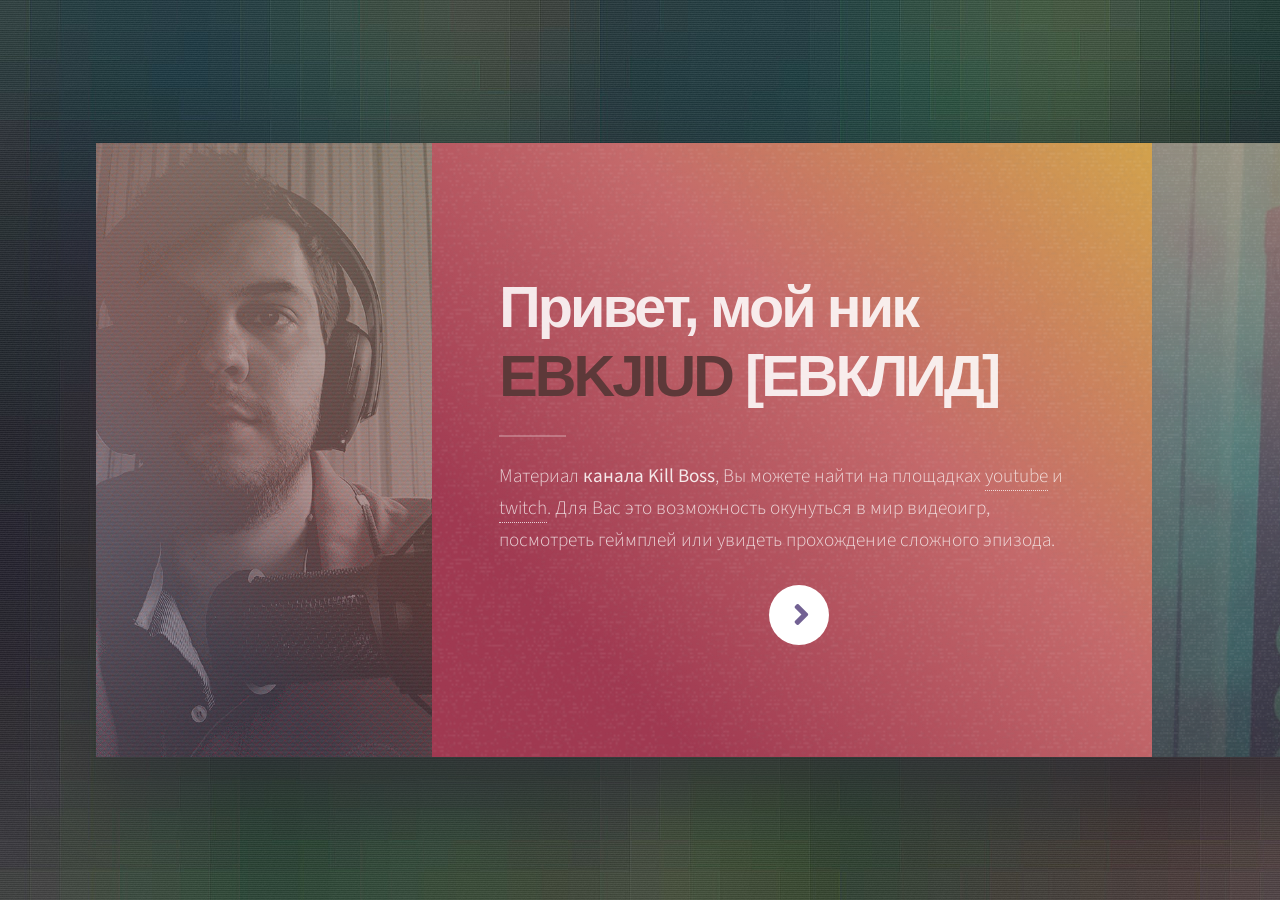
==== index.html @ 450da7e8 "Update index.html" ====
<!DOCTYPE HTML>
<html>
	<head>
		<title>Игровой канал Kill Boss</title>
		<meta charset="utf-8" />
		<meta name="viewport" content="width=device-width, initial-scale=1, user-scalable=no" />
		<link rel="stylesheet" href="assets/css/main.css" />
		<noscript><link rel="stylesheet" href="assets/css/noscript.css" /></noscript>
	</head>
	<body class="is-preload">

		<!-- Page Wrapper -->
			<div id="page-wrapper">

				<!-- Wrapper -->
					<div id="wrapper">

						<!-- Panel (Banner) -->
							<section class="panel banner right" id="home">
								<div class="content color0 span-3-75">
									<h1 class="major">Привет, мой ник<br />
									<obbb style="color:#5d3939;">EBKJIUD</obbb> [ЕВКЛИД]</h1>
									<p>Материал <strong>канала Kill Boss</strong>, Вы можете найти на площадках <a href="https://www.youtube.com/c/KillBoss" target="_blank">youtube</a> и <a href="https://www.twitch.tv/mrebkjiud" target="_blank">twitch</a>. Для Вас это возможность окунуться в мир видеоигр, посмотреть геймплей или увидеть прохождение сложного эпизода.</p>
									<ul class="actions">
										<li><a href="#first" class="button primary color1 circle icon solid fa-angle-right">Мои железки</a></li>
									</ul>
								</div>
								<div class="image filtered span-1-75" data-position="25% 25%">
									<img src="images/pic01.jpg" alt="" />
								</div>
							</section>

						<!-- Panel (Spotlight) -->
							<section class="panel spotlight medium right" id="first">
								<div class="gallery group content span-7">
									<h2 class="major">Мои железки:</h2>
										<ul>
											<li><a href="images/gallery/fulls/videocard.jpg">Видеокарта GIGABYTE GeForce GTX 1080 Ti Gaming OC 11G</a></li>
											<li><a href="images/gallery/fulls/b-die.jpg">Оперативная память Samsung b-die ddr4 32gb</a></li>
											<li><a href="images/gallery/fulls/m2.jpg">Твердотельный накопитель m2 x3 500gb</a></li>
											<li><a href="images/gallery/fulls/sata.jpg">Твердотельный накопитель SATA x2 1tb</a></li>
											<li><a href="images/gallery/fulls/asrock.jpg">Материнская плата ASRock Z390 Taichi</a><</li>
											<li><a href="images/gallery/fulls/intel.jpg">Процессор Intel® Core™ i7-9700K</a></li>
											<li><a href="images/gallery/fulls/400r.jpg">Корпус Corsair Carbide 400R</a></li>
										</ul>
									<ul class="actions">
									    <li><a href="#home" class="button primary color1 circle icon solid fa-angle-left">Начало</a></li>
										<li><a href="#second" class="button primary color1 circle icon solid fa-angle-right">Периферия</a></li>
									</ul>
								</div>
								<div class="image filtered tinted" data-position="top left">
									<img src="images/pic02.jpg" alt="" />
								</div>
							</section>

						<!-- Panel -->
							<section class="gallery group panel color1" id="second">
								<div class="intro joined">
									<h2 class="major">Периферия</h2>
										<ul>
											<li><a href="images/gallery/fulls/gc551.jpg">GC551 Live Gamer EXTREME 2</a></li>
											<li><a href="images/gallery/fulls/AT2020.jpg">Audio-Technica AT2020usb</a></li>
											<li><a href="images/gallery/fulls/ds.jpg">Dualshock 4 x4</a></li>
											<li><a href="images/gallery/fulls/razer.jpg">RAZER KIYO</a></li>
											<li><a href="images/gallery/fulls/ps4.jpg">PS4 PRO</a></li>
											<li>и др.</li>
										</ul>
										<ul class="actions">
											<li><a href="#first" class="button primary color1 circle icon solid fa-angle-left">Мои железки</a></li>
											<li><a href="#third" class="button primary color1 circle icon solid fa-angle-right">Обо мне</a></li>
										</ul>
								</div>
								<div class="inner">
									<ul class="grid-icons two connected">
										<li><span class="fab icon solid fa-playstation"><span class="label">PS4 PRO</span></span></li>
										<li><span class="fas icon solid fa-gamepad"><span class="label">Dualshock 4</span></span></li>
										<li><span class="icon solid fad fa-camera-retro"><span class="label">RAZER KIYO</span></span></li>
										<li><span class="icon solid fad fa-microphone-alt"><span class="label">Audio-Technica AT2020usb</span></span></li>
										<li><span class="icon solid fas fa-photo-video"><span class="label">GC551 Live Gamer EXTREME 2</span></span></li>
										<li><span class="icon solid fas fa-cogs"><span class="label">и др.</span></span></li>
									</ul>
								</div>
							</section>

						<!-- Panel (Spotlight) -->
							<section class="panel spotlight large left" id="third">
								<div class="content span-5">
									<h2 class="major">Стример или блогер?</h2>
									<p style="text-shadow: #675860 2px 1px 2px; color: #faf3ff;">Не тот и не другой. Отношу себя к игроманам – аналогия видеоманы и меломаны. И да - люблю кино и музыку разного сорта и эпох. Перестал позиционировать себя в определенных течениях музыки и групповых культурах. С возрастом - осознал, что могу получить удовольствие от многого, не ограничивая себя рамками (исключительно мой подход, никому не навязываю). Игры для меня развлечение, находящееся на первом месте. Играл, играю и буду играть, как завещал какой-то дедушка…</p>
									<ul class="actions">
											<li><a href="#second" class="button primary color1 circle icon solid fa-angle-left">Периферия</a></li>
											<li><a href="#seventh" class="button primary color1 circle icon solid fa-angle-right">Лучшие арты 1</a></li>
									</ul>
								</div>
								<div class="image filtered tinted" data-position="top right">
									<img src="images/pic03.jpg" alt="" />
								</div>
							</section>



						<!-- Panel -->
							<section class="panel color4-alt" id="seventh">
								<div class="intro color4">
									<h2 class="major">Мы в соц. сетях</h2>
									<p>Для связи со мной используйте социальные сети. Предпочтительнее телеграм.</p>
										<ul class="actions">
											<li><a href="#third" class="button primary color1 circle icon solid fa-angle-left">Периферия</a></li>
											<li><a href="#eighth" class="button primary color1 circle icon solid fa-angle-right">Лучшие арты 2</a></li>
										</ul>
								</div>
								<div class="inner columns divided">

									<div class="span-1-5">
										<ul class="contact-icons color1">
											<li class="icon brands fa-telegram-plane"><a href="https://t.me/joinchat/NhSWmlEXo6WBdwSXC_cORw" target="_blank">Telegram обсуждение</a></li>
											<!--<li class="icon brands fa-telegram"><a href="https://t.me/MrEBKJIUD" target="_blank">Telegram расписание</a></li>-->
											<li class="icon brands fa-youtube"><a href="https://www.youtube.com/c/KillBoss">Youtube Kill Boss</a></li>
											<li class="icon brands fa-twitch"><a href="https://www.twitch.tv/mrebkjiud">Twitch MrEBKJIUD</a></li>
											<!--<li class="icon brands fa-vk"><a href="https://vk.com/mrebkjiud">В Контакте</a></li>-->
											<li class="icon solid fa-heart"><a href="https://www.donationalerts.com/c/ebkjiud">DA донат</a></li>
											<li class="icon solid fa-donate"><a href="https://qiwi.com/n/EBKJIUD">QIWI донат</a></li>
										</ul>
									</div>
								</div>
							</section>

						<!-- Panel -->
							<section class="panel color2-alt" id="eighth">
								<div class="intro color2">
									<h2 class="major">Поделиться</h2>
									<p>Буду очень признателен, если Вы поделитесь этим сайтом со своими знакомыми в своих социальных сетях. Это поможет нашему игровому сообществу стать больше. Присоединяйтесь.</p>
										<ul class="actions deletethis">
											<li><a href="#seventh" class="button primary color1 circle icon solid fa-angle-left">Периферия</a></li>
										</ul>
								</div>
								<div class="inner columns aligned">

									<div class="span-1-25">

										<h4>Icons</h4>
										<ul class="icons">
											<li><a href="https://twitter.com/home?status=https://www.youtube.com/Killboss Игровой канал Kill Boss (от ЕВКЛИДА)" class="icon brands fa-twitter"><span class="label">Twitter</span></a></li>
											<li><a href="https://www.facebook.com/sharer/sharer.php?u=https://www.youtube.com/Killboss" class="icon brands fa-facebook-f"><span class="label">Facebook</span></a></li>
											<li><a href="#" class="icon brands fa-instagram"><span class="label">Instagram</span></a></li>
											<li><a href="#" class="icon brands fa-vk"><span class="label">Вконтакте</span></a></li>
										</ul>

										<h4>Contact Icons</h4>
										<ul class="contact-icons color2">
											<li class="icon brands fa-twitter"><a href="https://twitter.com/home?status=https://www.youtube.com/Killboss Игровой канал Kill Boss (от ЕВКЛИДА)">Twitter</a></li>
											<li class="icon brands fa-facebook-f"><a href="https://www.facebook.com/sharer/sharer.php?u=https://www.youtube.com/Killboss">Facebook</a></li>
											<li class="icon brands fa-instagram"><a href="#">Instagram</a></li>
											<li class="icon brands fa-vk"><a href="#">Вконтакте</a></li>
										</ul>

									</div>
								</div>
							</section>

					</div>

			</div>

		<!-- Scripts -->
			<script src="assets/js/jquery.min.js"></script>
			<script src="assets/js/browser.min.js"></script>
			<script src="assets/js/breakpoints.min.js"></script>
			<script src="assets/js/main.js"></script>

	</body>
</html>
---- assets/css/main.css ----
@import url(fontawesome-all.min.css);
@import url("https://fonts.googleapis.com/css?family=Source+Sans+Pro:300,400,300i,400i");

/*
	Ethereal by HTML5 UP
	html5up.net | @ajlkn
	Free for personal and commercial use under the CCA 3.0 license (html5up.net/license)
*/

html, body, div, span, applet, object,
iframe, h1, h2, h3, h4, h5, h6, p, blockquote,
pre, a, abbr, acronym, address, big, cite,
code, del, dfn, em, img, ins, kbd, q, s, samp,
small, strike, strong, sub, sup, tt, var, b,
u, i, center, dl, dt, dd, ol, ul, li, fieldset,
form, label, legend, table, caption, tbody,
tfoot, thead, tr, th, td, article, aside,
canvas, details, embed, figure, figcaption,
footer, header, hgroup, menu, nav, output, ruby,
section, summary, time, mark, audio, video {
	margin: 0;
	padding: 0;
	border: 0;
	font-size: 100%;
	font: inherit;
	vertical-align: baseline;}

article, aside, details, figcaption, figure,
footer, header, hgroup, menu, nav, section {
	display: block;}
	
	@media screen and (max-width: 736px) {
		ul.deletethis {
			/*display:none !important;*/
		}
			}

body {
	line-height: 1;
}

ol, ul {
	list-style: none;
}

blockquote, q {
	quotes: none;
}

	blockquote:before, blockquote:after, q:before, q:after {
		content: '';
		content: none;
	}

table {
	border-collapse: collapse;
	border-spacing: 0;
}

body {
	-webkit-text-size-adjust: none;
}

mark {
	background-color: transparent;
	color: inherit;
}

input::-moz-focus-inner {
	border: 0;
	padding: 0;
}

input, select, textarea {
	-moz-appearance: none;
	-webkit-appearance: none;
	-ms-appearance: none;
	appearance: none;
}

/* Page */

	@-moz-keyframes load-spinner {
		0% {
			-moz-transform: rotate(0deg);
			-webkit-transform: rotate(0deg);
			-ms-transform: rotate(0deg);
			transform: rotate(0deg);
		}

		100% {
			-moz-transform: rotate(360deg);
			-webkit-transform: rotate(360deg);
			-ms-transform: rotate(360deg);
			transform: rotate(360deg);
		}
	}

	@-webkit-keyframes load-spinner {
		0% {
			-moz-transform: rotate(0deg);
			-webkit-transform: rotate(0deg);
			-ms-transform: rotate(0deg);
			transform: rotate(0deg);
		}

		100% {
			-moz-transform: rotate(360deg);
			-webkit-transform: rotate(360deg);
			-ms-transform: rotate(360deg);
			transform: rotate(360deg);
		}
	}

	@-ms-keyframes load-spinner {
		0% {
			-moz-transform: rotate(0deg);
			-webkit-transform: rotate(0deg);
			-ms-transform: rotate(0deg);
			transform: rotate(0deg);
		}

		100% {
			-moz-transform: rotate(360deg);
			-webkit-transform: rotate(360deg);
			-ms-transform: rotate(360deg);
			transform: rotate(360deg);
		}
	}

	@keyframes load-spinner {
		0% {
			-moz-transform: rotate(0deg);
			-webkit-transform: rotate(0deg);
			-ms-transform: rotate(0deg);
			transform: rotate(0deg);
		}

		100% {
			-moz-transform: rotate(360deg);
			-webkit-transform: rotate(360deg);
			-ms-transform: rotate(360deg);
			transform: rotate(360deg);
		}
	}

	@-ms-viewport {
		width: device-width;
	}

	html {
		width: 100%;
		height: 100%;
	}

	html {
		box-sizing: border-box;
	}

	*, *:before, *:after {
		box-sizing: inherit;
	}

	body {
		display: -moz-flex;
		display: -webkit-flex;
		display: -ms-flex;
		display: flex;
		-moz-align-items: center;
		-webkit-align-items: center;
		-ms-align-items: center;
		align-items: center;
		-moz-justify-content: -moz-flex-start;
		-webkit-justify-content: -webkit-flex-start;
		-ms-justify-content: -ms-flex-start;
		justify-content: flex-start;
		-ms-overflow-style: scrollbar;
		width: 100%;
		height: 100%;
		min-height: 30rem;
		overflow: hidden;
	}

		body:before {
			-moz-animation: load-spinner 1s infinite linear;
			-webkit-animation: load-spinner 1s infinite linear;
			-ms-animation: load-spinner 1s infinite linear;
			animation: load-spinner 1s infinite linear;
			-moz-transition: opacity 0.25s ease;
			-webkit-transition: opacity 0.25s ease;
			-ms-transition: opacity 0.25s ease;
			transition: opacity 0.25s ease;
			-moz-transition-delay: 0s;
			-webkit-transition-delay: 0s;
			-ms-transition-delay: 0s;
			transition-delay: 0s;
			pointer-events: none;
			content: '';
			display: block;
			position: absolute;
			top: 50%;
			left: 50%;
			width: 4rem;
			height: 4rem;
			margin: -2rem 0 0 -2rem;
			background-image: url("data:image/svg+xml;charset=utf8,%3Csvg xmlns='http://www.w3.org/2000/svg' xmlns:xlink='http://www.w3.org/1999/xlink' width='96px' height='96px' viewBox='0 0 96 96' zoomAndPan='disable'%3E%3Cstyle%3Ecircle %7Bfill: transparent%3B stroke: %232e2b37%3B stroke-width: 1.5px%3B %7D%3C/style%3E%3Cdefs%3E%3CclipPath id='corner'%3E%3Cpolygon points='0,0 48,0 48,48 96,48 96,96 0,96' /%3E%3C/clipPath%3E%3C/defs%3E%3Cg clip-path='url(%23corner)'%3E%3Ccircle cx='48' cy='48' r='32'/%3E%3C/g%3E%3C/svg%3E");
			background-position: center;
			background-repeat: no-repeat;
			background-size: 4rem;
			opacity: 0;
		}

		body:after {
			pointer-events: none;
			content: '';
			display: block;
			position: fixed;
			top: 0;
			left: 0;
			width: 100%;
			height: 100%;
			z-index: -1;
			background-attachment: fixed;
			background-color: #e1e6e1;
			background-image: url("../../images/overlay.png"), url("../../images/bg.jpg");
			background-repeat: repeat, repeat-x;
			background-size: 128px 128px, cover;
		}

		body.is-preload *, body.is-preload *:before, body.is-preload *:after {
			-moz-animation: none !important;
			-webkit-animation: none !important;
			-ms-animation: none !important;
			animation: none !important;
			-moz-transition: none !important;
			-webkit-transition: none !important;
			-ms-transition: none !important;
			transition: none !important;
		}

		body.is-preload:before {
			-moz-transition: opacity 1s ease;
			-webkit-transition: opacity 1s ease;
			-ms-transition: opacity 1s ease;
			transition: opacity 1s ease;
			-moz-transition-delay: 0.75s;
			-webkit-transition-delay: 0.75s;
			-ms-transition-delay: 0.75s;
			transition-delay: 0.75s;
			opacity: 0.25;
		}

	@media screen and (max-width: 736px) {

		html {
			height: auto;
		}

		body {
			height: auto;
			overflow-x: hidden;
			overflow-y: auto;
		}

	}

	@media screen and (max-width: 480px) {

		html, body {
			min-width: 320px;
		}

	}

/* Typography */

	html {
		font-size: 18pt;
		font-size: 1vmax;
	}

		@media screen and (max-width: 1680px) {

			html {
				font-size: 12pt;
				font-size: 1.1vmax;
			}

		}

		@media screen and (max-width: 1280px) {

			html {
				font-size: 11pt;
				font-size: 1.5vmax;
			}

		}

	body, input, select, textarea {
		color: rgba(255, 255, 255, 0.75);
		font-family: "Source Sans Pro", Helvetica, sans-serif;
		font-size: 1rem;
		font-weight: 300;
		line-height: 1.65;
	}

	a {
		-moz-transition: color 0.2s ease-in-out, border-bottom-color 0.2s ease-in-out;
		-webkit-transition: color 0.2s ease-in-out, border-bottom-color 0.2s ease-in-out;
		-ms-transition: color 0.2s ease-in-out, border-bottom-color 0.2s ease-in-out;
		transition: color 0.2s ease-in-out, border-bottom-color 0.2s ease-in-out;
		color: inherit;
		border-bottom: dotted 1px;
		text-decoration: none;
	}

		a:hover {
			border-bottom-color: transparent;
			color: #ffe4b4;
		}

	strong, b {
		color: rgba(255, 255, 255, 0.875);
		font-weight: 400;
	}

	em, i {
		font-style: italic;
	}

	p {
		margin: 0 0 1.5rem 0;
	}

		body.is-ie p {
			width: 100%;
		}

	h1, h2, h3, h4, h5, h6 {
		color: rgba(255, 255, 255, 0.875);
		font-family: Arial, Helvetica, sans-serif;
		font-weight: 700;
		line-height: 1.3;
		margin: 0 0 0.75rem 0;
		letter-spacing: -0.05em;
	}

		h1 a, h2 a, h3 a, h4 a, h5 a, h6 a {
			color: inherit;
			text-decoration: none;
		}

	h1.major, h2.major, h3.major {
		position: relative;
	}

		h1.major:after, h2.major:after, h3.major:after {
			content: '';
			position: absolute;
			left: 0;
			width: 3.5rem;
			height: 0.1rem;
			background-color: rgba(255, 255, 255, 0.25);
		}

	h1 {
		font-size: 3rem;
		line-height: 1.2;
	}

		h1.major {
			margin: 0 0 2.625rem 0;
		}

			h1.major:after {
				bottom: -1.325rem;
			}

	h2 {
		font-size: 1.75rem;
		line-height: 1.2;
	}

		h2.major {
			margin: 0 0 1.9875rem 0;
		}

			h2.major:after {
				bottom: -1.2rem;
			}

	h3 {
		font-size: 1.325rem;
	}

		h3.major {
			margin: 0 0 1.875rem 0;
		}

			h3.major:after {
				bottom: -0.75rem;
			}

	h4 {
		font-size: 1rem;
	}

	h5 {
		font-size: 0.9rem;
	}

	h6 {
		font-size: 0.7rem;
	}

	sub {
		font-size: 0.8rem;
		position: relative;
		top: 0.5rem;
	}

	sup {
		font-size: 0.8rem;
		position: relative;
		top: -0.5rem;
	}

	blockquote {
		border-left: solid 0.25rem rgba(255, 255, 255, 0.25);
		font-style: italic;
		margin: 0 0 1.5rem 0;
		padding: 0.375rem 0 0.375rem 1.5rem;
	}

	code {
		background: rgba(255, 255, 255, 0.075);
		border-radius: 0.25rem;
		font-family: "Courier New", monospace;
		font-size: 0.8rem;
		margin: 0 0.25rem;
		padding: 0.25rem 0.65rem;
	}

	pre {
		-webkit-overflow-scrolling: touch;
		font-family: "Courier New", monospace;
		font-size: 0.8rem;
		margin: 0 0 1.5rem 0;
		white-space: pre-wrap;
	}

		pre code {
			display: block;
			line-height: 1.625;
			padding: 1rem 1.5rem;
			overflow-x: auto;
			margin: 0;
		}

	hr {
		border: 0;
		border-bottom: solid 2px rgba(255, 255, 255, 0.25);
		margin: 1.875rem 0;
	}

	.align-left {
		text-align: left;
	}

	.align-center {
		text-align: center;
	}

	.align-right {
		text-align: right;
	}

	@media screen and (max-width: 736px) {

		html {
			font-size: 12pt;
		}

		h1 {
			font-size: 2.25rem;
			line-height: 1.2;
		}

			h1.major {
				margin: 0 0 2.625rem 0;
			}

				h1.major:after {
					bottom: -1.325rem;
				}

		h2 {
			font-size: 1.5rem;
			line-height: 1.2;
		}

			h2.major {
				margin: 0 0 1.9875rem 0;
			}

				h2.major:after {
					bottom: -1.2rem;
				}

		h3 {
			font-size: 1rem;
		}

			h3.major {
				margin: 0 0 1.875rem 0;
			}

				h3.major:after {
					bottom: -0.75rem;
				}

		h4 {
			font-size: 1rem;
		}

		h5 {
			font-size: 0.9rem;
		}

		h6 {
			font-size: 0.7rem;
		}

		h1 br, h2 br, h3 br, h4 br, h5 br, h6 br {
			display: none;
		}

	}

	@media screen and (max-width: 360px) {

		html {
			font-size: 11pt;
		}

	}

/* Form */

	form {
		margin: 0 0 1.5rem 0;
	}

		form > :last-child {
			margin-bottom: 0;
		}

		form > .fields {
			display: -moz-flex;
			display: -webkit-flex;
			display: -ms-flex;
			display: flex;
			-moz-flex-wrap: wrap;
			-webkit-flex-wrap: wrap;
			-ms-flex-wrap: wrap;
			flex-wrap: wrap;
			width: calc(100% + 3rem);
			margin: -1.5rem 0 1.5rem -1.5rem;
		}

			form > .fields > .field {
				-moz-flex-grow: 0;
				-webkit-flex-grow: 0;
				-ms-flex-grow: 0;
				flex-grow: 0;
				-moz-flex-shrink: 0;
				-webkit-flex-shrink: 0;
				-ms-flex-shrink: 0;
				flex-shrink: 0;
				padding: 1.5rem 0 0 1.5rem;
				width: calc(100% - 1.5rem);
			}

				form > .fields > .field.half {
					width: calc(50% - 0.75rem);
				}

				form > .fields > .field.third {
					width: calc(100%/3 - 0.5rem);
				}

				form > .fields > .field.quarter {
					width: calc(25% - 0.375rem);
				}

		@media screen and (max-width: 736px) {

			form > .fields {
				width: calc(100% + 2.25rem);
				margin: -1.125rem 0 1.5rem -1.125rem;
			}

				form > .fields > .field {
					padding: 1.125rem 0 0 1.125rem;
					width: calc(100% - 1.125rem);
				}

					form > .fields > .field.half {
						width: calc(100% - 1.125rem);
					}

					form > .fields > .field.third {
						width: calc(100% - 1.125rem);
					}

					form > .fields > .field.quarter {
						width: calc(100% - 1.125rem);
					}

		}

	label {
		color: rgba(255, 255, 255, 0.875);
		display: block;
		font-family: Arial, Helvetica, sans-serif;
		font-size: 0.8rem;
		font-weight: 700;
		margin: 0 0 0.4875rem 0;
	}

	input[type="text"],
	input[type="password"],
	input[type="email"],
	input[type="tel"],
	select,
	textarea {
		-moz-appearance: none;
		-webkit-appearance: none;
		-ms-appearance: none;
		appearance: none;
		background: transparent;
		border: solid 2px rgba(255, 255, 255, 0.25);
		border-radius: 0.25rem;
		color: inherit;
		display: block;
		outline: 0;
		padding: 0 0.75rem;
		text-decoration: none;
		width: 100%;
	}

		input[type="text"]:invalid,
		input[type="password"]:invalid,
		input[type="email"]:invalid,
		input[type="tel"]:invalid,
		select:invalid,
		textarea:invalid {
			box-shadow: none;
		}

		input[type="text"]:focus,
		input[type="password"]:focus,
		input[type="email"]:focus,
		input[type="tel"]:focus,
		select:focus,
		textarea:focus {
			border-color: #ffe4b4;
		}

	option {
		background-color: rgba(255, 255, 255, 0.875);
		color: #2e2b37;
	}

	select {
		background-image: url("data:image/svg+xml;charset=utf8,%3Csvg xmlns='http://www.w3.org/2000/svg' width='40' height='40' preserveAspectRatio='none' viewBox='0 0 40 40'%3E%3Cpath d='M9.4,12.3l10.4,10.4l10.4-10.4c0.2-0.2,0.5-0.4,0.9-0.4c0.3,0,0.6,0.1,0.9,0.4l3.3,3.3c0.2,0.2,0.4,0.5,0.4,0.9 c0,0.4-0.1,0.6-0.4,0.9L20.7,31.9c-0.2,0.2-0.5,0.4-0.9,0.4c-0.3,0-0.6-0.1-0.9-0.4L4.3,17.3c-0.2-0.2-0.4-0.5-0.4-0.9 c0-0.4,0.1-0.6,0.4-0.9l3.3-3.3c0.2-0.2,0.5-0.4,0.9-0.4S9.1,12.1,9.4,12.3z' fill='rgba(255, 255, 255, 0.25)' /%3E%3C/svg%3E");
		background-size: 1.25rem;
		background-repeat: no-repeat;
		background-position: calc(100% - 1rem) center;
		height: 2.5rem;
		padding-right: 2.5rem;
		text-overflow: ellipsis;
	}

		select option {
			color: rgba(255, 255, 255, 0.875);
			background: #2e2b37;
		}

		select:focus::-ms-value {
			background-color: transparent;
		}

		select::-ms-expand {
			display: none;
		}

	input[type="text"],
	input[type="password"],
	input[type="email"],
	select {
		height: 2.5rem;
	}

	textarea {
		padding: 0.75rem 1rem;
	}

	input[type="checkbox"],
	input[type="radio"] {
		-moz-appearance: none;
		-webkit-appearance: none;
		-ms-appearance: none;
		appearance: none;
		display: block;
		float: left;
		margin-right: -2rem;
		opacity: 0;
		width: 1rem;
		z-index: -1;
	}

		input[type="checkbox"] + label,
		input[type="radio"] + label {
			text-decoration: none;
			position: relative;
			color: rgba(255, 255, 255, 0.75);
			cursor: pointer;
			display: inline-block;
			font-size: 1rem;
			font-weight: 300;
			margin-bottom: 0;
			padding-left: 2.5rem;
			padding-right: 1rem;
		}

			input[type="checkbox"] + label:before,
			input[type="radio"] + label:before {
				-moz-osx-font-smoothing: grayscale;
				-webkit-font-smoothing: antialiased;
				display: inline-block;
				font-style: normal;
				font-variant: normal;
				text-rendering: auto;
				line-height: 1;
				text-transform: none !important;
				font-family: 'Font Awesome 5 Free';
				font-weight: 900;
			}

			input[type="checkbox"] + label:before,
			input[type="radio"] + label:before {
				content: '';
				display: inline-block;
				font-size: 0.8rem;
				position: absolute;
				top: 0;
				left: 0;
				width: 1.6875rem;
				height: 1.6875rem;
				line-height: 1.6875rem;
				background: rgba(255, 255, 255, 0.075);
				border: solid 1px rgba(255, 255, 255, 0.25);
				border-radius: 0.25rem;
				color: #2e2b37;
				text-align: center;
			}

				body.is-ie input[type="checkbox"] + label:before, body.is-ie
				input[type="radio"] + label:before {
					line-height: 1.5;
				}

		input[type="checkbox"]:checked + label:before,
		input[type="radio"]:checked + label:before {
			content: '\f00c';
			background: rgba(255, 255, 255, 0.875);
			border-color: rgba(255, 255, 255, 0.875);
		}

		input[type="checkbox"]:focus + label:before,
		input[type="radio"]:focus + label:before {
			border-color: #ffe4b4;
			box-shadow: 0 0 0 1px #ffe4b4;
		}

		input[type="checkbox"]:focus:checked + label:before,
		input[type="radio"]:focus:checked + label:before {
			background: #ffe4b4;
		}

		input[type="checkbox"].color1 + label:before,
		input[type="radio"].color1 + label:before {
			color: #726193;
		}

		input[type="checkbox"].color2 + label:before,
		input[type="radio"].color2 + label:before {
			color: #e37b7c;
		}

		input[type="checkbox"].color3 + label:before,
		input[type="radio"].color3 + label:before {
			color: #ffe4b4;
		}

		input[type="checkbox"].color4 + label:before,
		input[type="radio"].color4 + label:before {
			color: #353865;
		}

	input[type="checkbox"] + label:before {
		border-radius: 0.25rem;
	}

	input[type="radio"] + label:before {
		border-radius: 100%;
	}

	::-webkit-input-placeholder {
		color: rgba(255, 255, 255, 0.5) !important;
		opacity: 1.0;
	}

	:-moz-placeholder {
		color: rgba(255, 255, 255, 0.5) !important;
		opacity: 1.0;
	}

	::-moz-placeholder {
		color: rgba(255, 255, 255, 0.5) !important;
		opacity: 1.0;
	}

	:-ms-input-placeholder {
		color: rgba(255, 255, 255, 0.5) !important;
		opacity: 1.0;
	}

/* Icon */

	.icon {
		text-decoration: none;
		position: relative;
		border-bottom: none;
	}

		.icon:before {
			-moz-osx-font-smoothing: grayscale;
			-webkit-font-smoothing: antialiased;
			display: inline-block;
			font-style: normal;
			font-variant: normal;
			text-rendering: auto;
			line-height: 1;
			text-transform: none !important;
			font-family: 'Font Awesome 5 Free';
			font-weight: 400;
		}

		.icon > .label {
			display: none;
		}

		.icon:before {
			line-height: inherit;
		}

		.icon.solid:before {
			font-weight: 900;
		}

		.icon.brands:before {
			font-family: 'Font Awesome 5 Brands';
		}

/* Image */

	.image {
		display: inline-block;
		position: relative;
		border: 0;
	}

		.image.filtered:after {
			background-image: url("../../images/overlay.png"), linear-gradient(45deg, rgba(114, 97, 147, 0.25) 25%, rgba(227, 123, 124, 0.25) 50%, rgba(255, 228, 180, 0.25));
			background-size: 128px 128px, auto;
			pointer-events: none;
			content: '';
			position: absolute;
			top: 0;
			left: 0;
			width: 100%;
			height: 100%;
			opacity: 1;
			z-index: 1;
		}

		.image.filtered.tinted:after {
			background-image: url("../../images/overlay.png"), linear-gradient(45deg, rgba(114, 97, 147, 0.25) 25%, rgba(227, 123, 124, 0.25) 50%, rgba(255, 228, 180, 0.25)), linear-gradient(0deg, rgba(0, 0, 0, 0.125), rgba(0, 0, 0, 0.125));
			background-size: 700px 700px, auto, auto;
		}

		.image[data-position] img {
			-moz-object-fit: cover;
			-webkit-object-fit: cover;
			-ms-object-fit: cover;
			object-fit: cover;
			display: block;
			position: absolute;
			top: 0;
			left: 0;
			width: 100%;
			height: 100%;
		}

		.image[data-position="top left"] img {
			-moz-object-position: top left;
			-webkit-object-position: top left;
			-ms-object-position: top left;
			object-position: top left;
		}

		.image[data-position="top"] img {
			-moz-object-position: top;
			-webkit-object-position: top;
			-ms-object-position: top;
			object-position: top;
		}

		.image[data-position="top right"] img {
			-moz-object-position: top right;
			-webkit-object-position: top right;
			-ms-object-position: top right;
			object-position: top right;
		}

		.image[data-position="right"] img {
			-moz-object-position: right;
			-webkit-object-position: right;
			-ms-object-position: right;
			object-position: right;
		}

		.image[data-position="bottom right"] img {
			-moz-object-position: bottom right;
			-webkit-object-position: bottom right;
			-ms-object-position: bottom right;
			object-position: bottom right;
		}

		.image[data-position="bottom"] img {
			-moz-object-position: bottom;
			-webkit-object-position: bottom;
			-ms-object-position: bottom;
			object-position: bottom;
		}

		.image[data-position="bottom left"] img {
			-moz-object-position: bottom left;
			-webkit-object-position: bottom left;
			-ms-object-position: bottom left;
			object-position: bottom left;
		}

		.image[data-position="left"] img {
			-moz-object-position: left;
			-webkit-object-position: left;
			-ms-object-position: left;
			object-position: left;
		}

		.image[data-position="center"] img {
			-moz-object-position: center;
			-webkit-object-position: center;
			-ms-object-position: center;
			object-position: center;
		}

		.image[data-position="25% 25%"] img {
			-moz-object-position: 25% 25%;
			-webkit-object-position: 25% 25%;
			-ms-object-position: 25% 25%;
			object-position: 25% 25%;
		}

		.image[data-position="75% 25%"] img {
			-moz-object-position: 75% 25%;
			-webkit-object-position: 75% 25%;
			-ms-object-position: 75% 25%;
			object-position: 75% 25%;
		}

		.image[data-position="75% 75%"] img {
			-moz-object-position: 75% 75%;
			-webkit-object-position: 75% 75%;
			-ms-object-position: 75% 75%;
			object-position: 75% 75%;
		}

		.image[data-position="25% 75%"] img {
			-moz-object-position: 25% 75%;
			-webkit-object-position: 25% 75%;
			-ms-object-position: 25% 75%;
			object-position: 25% 75%;
		}

		.image img {
			display: block;
		}

		.image.left, .image.right {
			max-width: 40%;
		}

			.image.left img, .image.right img {
				width: 100%;
			}

		.image.left {
			float: left;
			padding: 0 1.5rem 1rem 0;
			top: 0.25rem;
		}

		.image.right {
			float: right;
			padding: 0 0 1rem 1.5rem;
			top: 0.25rem;
		}

		.image.fit {
			display: block;
			margin: 0 0 1.5rem 0;
			width: 100%;
		}

			.image.fit img {
				width: 100%;
			}

		.image.main {
			display: block;
			margin: 0 0 2.25rem 0;
			width: 100%;
		}

			.image.main img {
				width: 100%;
			}

/* List */

	ol {
		list-style: decimal;
		margin: 0 0 1.5rem 0;
		padding-left: 1.25rem;
	}

		ol li {
			padding-left: 0.25rem;
		}

	ul {
		list-style: disc;
		margin: 0 0 1.5rem 0;
		padding-left: 1rem;
	}

		ul li {
			padding-left: 0.5rem;
		}

		ul.alt {
			list-style: none;
			padding-left: 0;
		}

			ul.alt li {
				border-top: solid 1px rgba(255, 255, 255, 0.25);
				padding: 0.5rem 0;
			}

				ul.alt li:first-child {
					border-top: 0;
					padding-top: 0;
				}

	dl {
		margin: 0 0 1.5rem 0;
	}

		dl dt {
			display: block;
			font-weight: 400;
			margin: 0 0 0.75rem 0;
		}

		dl dd {
			margin-left: 1.5rem;
		}

/* Actions */

	ul.actions {
		display: -moz-flex;
		display: -webkit-flex;
		display: -ms-flex;
		display: flex;
		cursor: default;
		list-style: none;
		/* margin-left: -0.75rem; */
		padding-left: 0;
		margin: 0 auto;
	}

		ul.actions li {
			padding: 0 0 0 0.75rem;
			vertical-align: middle;
		}

		ul.actions.special {
			-moz-justify-content: center;
			-webkit-justify-content: center;
			-ms-justify-content: center;
			justify-content: center;
			width: 100%;
			margin-left: 0;
		}

			ul.actions.special li:first-child {
				padding-left: 0;
			}

		ul.actions.stacked {
			-moz-flex-direction: column;
			-webkit-flex-direction: column;
			-ms-flex-direction: column;
			flex-direction: column;
			margin-left: 0;
		}

			ul.actions.stacked li {
				padding: 0.975rem 0 0 0;
			}

				ul.actions.stacked li:first-child {
					padding-top: 0;
				}

		ul.actions.fit {
			width: calc(100% + 0.75rem);
		}

			ul.actions.fit li {
				-moz-flex-grow: 1;
				-webkit-flex-grow: 1;
				-ms-flex-grow: 1;
				flex-grow: 1;
				-moz-flex-shrink: 1;
				-webkit-flex-shrink: 1;
				-ms-flex-shrink: 1;
				flex-shrink: 1;
				width: 100%;
			}

				ul.actions.fit li > * {
					width: 100%;
				}

			ul.actions.fit.stacked {
				width: 100%;
			}

/* Icons */

	ul.icons {
		cursor: default;
		list-style: none;
		padding-left: 0;
	}

		ul.icons li {
			display: inline-block;
			padding: 0 1rem 0 0;
		}

			ul.icons li:last-child {
				padding-right: 0;
			}

			ul.icons li .icon:before {
				font-size: 1.25em;
			}

/* Grid Icons */

	ul.grid-icons {
		display: -moz-flex;
		display: -webkit-flex;
		display: -ms-flex;
		display: flex;
		-moz-flex-wrap: wrap;
		-webkit-flex-wrap: wrap;
		-ms-flex-wrap: wrap;
		flex-wrap: wrap;
		-moz-justify-content: center;
		-webkit-justify-content: center;
		-ms-justify-content: center;
		justify-content: center;
		list-style: none;
		margin: 0 0 1.5rem 0;
		padding-left: 0;
	}

		ul.grid-icons .icon {
			display: block;
			position: relative;
			width: 100%;
			text-align: center;
		}

			ul.grid-icons .icon:before {
				display: block;
				width: 6rem;
				height: 6rem;
				line-height: 6rem;
				border-radius: 6rem;
				box-shadow: inset 0 0 0 2px rgba(255, 255, 255, 0.25);
				font-size: 2.5rem;
				margin: 0 auto;
				text-align: center;
			}

				body.is-ie ul.grid-icons .icon:before {
					line-height: 2.375;
				}

		ul.grid-icons > li {
			-moz-flex-grow: 0;
			-webkit-flex-grow: 0;
			-ms-flex-grow: 0;
			flex-grow: 0;
			-moz-flex-shrink: 0;
			-webkit-flex-shrink: 0;
			-ms-flex-shrink: 0;
			flex-shrink: 0;
			position: relative;
			margin: 1.5rem 0 0 1.5rem;
			padding-left: 0;
		}

		ul.grid-icons.connected > li:before {
			content: '';
			display: block;
			position: absolute;
			width: 1.5rem;
			height: 2px;
			top: 50%;
			left: -1.5rem;
			background-color: rgba(255, 255, 255, 0.25);
		}

		ul.grid-icons.connected > li:after {
			content: '';
			display: block;
			position: absolute;
			width: 2px;
			height: 1.5rem;
			top: -1.5rem;
			left: 50%;
			background-color: rgba(255, 255, 255, 0.25);
		}

		ul.grid-icons.two {
			width: 14rem;
			padding-top: 40px;
		}

			ul.grid-icons.two > li:nth-child(-n + 2) {
				margin-top: 0;
			}

				ul.grid-icons.two > li:nth-child(-n + 2):after {
					display: none;
				}

			ul.grid-icons.two > li:nth-child(2n - 1) {
				margin-left: 0;
			}

				ul.grid-icons.two > li:nth-child(2n - 1):before {
					display: none;
				}

		ul.grid-icons.three {
			width: 21.5rem;
		}

			ul.grid-icons.three > li:nth-child(-n + 3) {
				margin-top: 0;
			}

				ul.grid-icons.three > li:nth-child(-n + 3):after {
					display: none;
				}

			ul.grid-icons.three > li:nth-child(3n - 2) {
				margin-left: 0;
			}

				ul.grid-icons.three > li:nth-child(3n - 2):before {
					display: none;
				}

		ul.grid-icons.four {
			width: 29rem;
		}

			ul.grid-icons.four > li:nth-child(-n + 4) {
				margin-top: 0;
			}

				ul.grid-icons.four > li:nth-child(-n + 4):after {
					display: none;
				}

			ul.grid-icons.four > li:nth-child(4n - 3) {
				margin-left: 0;
			}

				ul.grid-icons.four > li:nth-child(4n - 3):before {
					display: none;
				}

		@media screen and (max-width: 736px) {

			ul.grid-icons {
				-moz-justify-content: -moz-flex-start;
				-webkit-justify-content: -webkit-flex-start;
				-ms-justify-content: -ms-flex-start;
				justify-content: flex-start;
				width: 100% !important;
				margin: -1rem 0 1.5rem -1rem;
			}

				ul.grid-icons .icon:before {
					width: 4.5rem;
					height: 4.5rem;
					line-height: 4.5rem;
					font-size: 1.75rem;
				}

				ul.grid-icons > li {
					margin: 1rem 0 0 1rem !important;
				}

					ul.grid-icons > li:before {
						display: none !important;
					}

					ul.grid-icons > li:after {
						display: none !important;
					}

		}

/* Contact Icons */

	ul.contact-icons {
		list-style: none;
		padding-left: 0;
	}

		ul.contact-icons > li {
			margin: 1.25rem 0 0 0;
			padding-left: 0;
		}

			ul.contact-icons > li:before {
				display: inline-block;
				width: 2.25rem;
				height: 2.25rem;
				line-height: 2.25rem;
				border-radius: 2.25rem;
				background-color: white;
				color: #2e2b37;
				cursor: default;
				font-size: 1.125rem;
				margin-right: 1rem;
				text-align: center;
				vertical-align: middle;
			}

				body.is-ie ul.contact-icons > li:before {
					line-height: 2.125;
				}

			ul.contact-icons > li a {
				border-bottom: 0;
			}

		ul.contact-icons.color1 > li:before {
			color: #726193;
		}

		ul.contact-icons.color2 > li:before {
			color: #e37b7c;
		}

		ul.contact-icons.color3 > li:before {
			color: #ffe4b4;
		}

		ul.contact-icons.color4 > li:before {
			color: #353865;
		}

/* Table */

	.table-wrapper {
		-webkit-overflow-scrolling: touch;
		overflow-x: auto;
	}

	table {
		margin: 0 0 1.5rem 0;
		width: 100%;
	}

		table tbody tr {
			border: solid 1px rgba(255, 255, 255, 0.25);
			border-left: 0;
			border-right: 0;
		}

			table tbody tr:nth-child(2n + 1) {
				background-color: rgba(255, 255, 255, 0.075);
			}

		table td {
			padding: 0.75rem 0.75rem;
		}

		table th {
			color: rgba(255, 255, 255, 0.875);
			font-size: 0.9rem;
			font-weight: 400;
			padding: 0 0.75rem 0.75rem 0.75rem;
			text-align: left;
		}

		table thead {
			border-bottom: solid 2px rgba(255, 255, 255, 0.25);
		}

		table tfoot {
			border-top: solid 2px rgba(255, 255, 255, 0.25);
		}

		table.alt {
			border-collapse: separate;
		}

			table.alt tbody tr td {
				border: solid 1px rgba(255, 255, 255, 0.25);
				border-left-width: 0;
				border-top-width: 0;
			}

				table.alt tbody tr td:first-child {
					border-left-width: 1px;
				}

			table.alt tbody tr:first-child td {
				border-top-width: 1px;
			}

			table.alt thead {
				border-bottom: 0;
			}

			table.alt tfoot {
				border-top: 0;
			}

/* Button */

	input[type="submit"],
	input[type="reset"],
	input[type="button"],
	button,
	.button {
		-moz-appearance: none;
		-webkit-appearance: none;
		-ms-appearance: none;
		appearance: none;
		-moz-transition: background-color 0.2s ease-in-out, box-shadow 0.2s ease-in-out, color 0.2s ease-in-out;
		-webkit-transition: background-color 0.2s ease-in-out, box-shadow 0.2s ease-in-out, color 0.2s ease-in-out;
		-ms-transition: background-color 0.2s ease-in-out, box-shadow 0.2s ease-in-out, color 0.2s ease-in-out;
		transition: background-color 0.2s ease-in-out, box-shadow 0.2s ease-in-out, color 0.2s ease-in-out;
		background-color: transparent;
		border: 0;
		border-radius: 0.25rem;
		box-shadow: inset 0 0 0 2px rgba(255, 255, 255, 0.25);
		color: rgba(255, 255, 255, 0.875) !important;
		cursor: pointer;
		display: inline-block;
		font-family: Arial, Helvetica, sans-serif;
		font-size: 0.6rem;
		font-weight: 700;
		height: 2.75rem;
		letter-spacing: 0.15rem;
		line-height: 2.75rem;
		padding: 0 1.5rem 0 1.65rem;
		text-align: center;
		text-decoration: none;
		text-transform: uppercase;
		white-space: nowrap;
	}

		input[type="submit"]:hover,
		input[type="reset"]:hover,
		input[type="button"]:hover,
		button:hover,
		.button:hover {
			box-shadow: inset 0 0 0 2px #ffe4b4;
			color: #ffe4b4 !important;
		}

		input[type="submit"]:active,
		input[type="reset"]:active,
		input[type="button"]:active,
		button:active,
		.button:active {
			background-color: rgba(255, 228, 180, 0.125);
		}

		input[type="submit"].icon:before,
		input[type="reset"].icon:before,
		input[type="button"].icon:before,
		button.icon:before,
		.button.icon:before {
			display: inline-block;
			position: relative;
			top: -0.075rem;
			vertical-align: middle;
			font-size: 0.8rem;
			margin: 0 0.375rem 0 -0.325rem;
		}

		input[type="submit"].icon.circle,
		input[type="reset"].icon.circle,
		input[type="button"].icon.circle,
		button.icon.circle,
		.button.icon.circle {
			position: relative;
			width: 3.125rem;
			height: 3.125rem;
			line-height: 3.125rem;
			text-indent: 3.125rem;
			border-radius: 100%;
			overflow: hidden;
			padding: 0;
			letter-spacing: 0;
		}

			input[type="submit"].icon.circle:before,
			input[type="reset"].icon.circle:before,
			input[type="button"].icon.circle:before,
			button.icon.circle:before,
			.button.icon.circle:before {
				display: block;
				position: absolute;
				top: 0;
				left: 0;
				width: inherit;
				height: inherit;
				font-size: 1.25rem;
				line-height: inherit;
				margin: 0;
				text-indent: 0;
			}

			input[type="submit"].icon.circle.fa-angle-left:before,
			input[type="reset"].icon.circle.fa-angle-left:before,
			input[type="button"].icon.circle.fa-angle-left:before,
			button.icon.circle.fa-angle-left:before,
			.button.icon.circle.fa-angle-left:before {
				position: relative;
				left: -0.1rem;
				font-size: 1.75rem;
			}

			input[type="submit"].icon.circle.fa-angle-right:before,
			input[type="reset"].icon.circle.fa-angle-right:before,
			input[type="button"].icon.circle.fa-angle-right:before,
			button.icon.circle.fa-angle-right:before,
			.button.icon.circle.fa-angle-right:before {
				position: relative;
				left: 0.1rem;
				font-size: 1.75rem;
			}

		input[type="submit"].fit,
		input[type="reset"].fit,
		input[type="button"].fit,
		button.fit,
		.button.fit {
			width: 100%;
		}

		input[type="submit"].small,
		input[type="reset"].small,
		input[type="button"].small,
		button.small,
		.button.small {
			font-size: 0.4rem;
			height: 1.875rem;
			line-height: 1.875rem;
			padding: 0 1.25rem 0 1.4rem;
		}

		input[type="submit"].large,
		input[type="reset"].large,
		input[type="button"].large,
		button.large,
		.button.large {
			font-size: 0.8rem;
			height: 3.3125rem;
			line-height: 3.3125rem;
			padding: 0 2rem 0 2.15rem;
		}

		input[type="submit"].primary,
		input[type="reset"].primary,
		input[type="button"].primary,
		button.primary,
		.button.primary {
			background-color: white;
			box-shadow: none;
			color: #2e2b37 !important;
		}

			input[type="submit"].primary.color1,
			input[type="reset"].primary.color1,
			input[type="button"].primary.color1,
			button.primary.color1,
			.button.primary.color1 {
				color: #726193 !important;
			}

			input[type="submit"].primary.color2,
			input[type="reset"].primary.color2,
			input[type="button"].primary.color2,
			button.primary.color2,
			.button.primary.color2 {
				color: #e37b7c !important;
			}

			input[type="submit"].primary.color3,
			input[type="reset"].primary.color3,
			input[type="button"].primary.color3,
			button.primary.color3,
			.button.primary.color3 {
				color: #ffe4b4 !important;
			}

			input[type="submit"].primary.color4,
			input[type="reset"].primary.color4,
			input[type="button"].primary.color4,
			button.primary.color4,
			.button.primary.color4 {
				color: #353865 !important;
			}

			input[type="submit"].primary:hover,
			input[type="reset"].primary:hover,
			input[type="button"].primary:hover,
			button.primary:hover,
			.button.primary:hover {
				background-color: #ffe4b4;
			}

			input[type="submit"].primary:active,
			input[type="reset"].primary:active,
			input[type="button"].primary:active,
			button.primary:active,
			.button.primary:active {
				background-color: #fdd997;
			}

		input[type="submit"].disabled, input[type="submit"]:disabled,
		input[type="reset"].disabled,
		input[type="reset"]:disabled,
		input[type="button"].disabled,
		input[type="button"]:disabled,
		button.disabled,
		button:disabled,
		.button.disabled,
		.button:disabled {
			pointer-events: none;
			cursor: default;
			opacity: 0.5;
		}

/* Gallery */

	@-moz-keyframes gallery-modal-spinner {
		0% {
			-moz-transform: rotate(0deg);
			-webkit-transform: rotate(0deg);
			-ms-transform: rotate(0deg);
			transform: rotate(0deg);
		}

		100% {
			-moz-transform: rotate(360deg);
			-webkit-transform: rotate(360deg);
			-ms-transform: rotate(360deg);
			transform: rotate(360deg);
		}
	}

	@-webkit-keyframes gallery-modal-spinner {
		0% {
			-moz-transform: rotate(0deg);
			-webkit-transform: rotate(0deg);
			-ms-transform: rotate(0deg);
			transform: rotate(0deg);
		}

		100% {
			-moz-transform: rotate(360deg);
			-webkit-transform: rotate(360deg);
			-ms-transform: rotate(360deg);
			transform: rotate(360deg);
		}
	}

	@-ms-keyframes gallery-modal-spinner {
		0% {
			-moz-transform: rotate(0deg);
			-webkit-transform: rotate(0deg);
			-ms-transform: rotate(0deg);
			transform: rotate(0deg);
		}

		100% {
			-moz-transform: rotate(360deg);
			-webkit-transform: rotate(360deg);
			-ms-transform: rotate(360deg);
			transform: rotate(360deg);
		}
	}

	@keyframes gallery-modal-spinner {
		0% {
			-moz-transform: rotate(0deg);
			-webkit-transform: rotate(0deg);
			-ms-transform: rotate(0deg);
			transform: rotate(0deg);
		}

		100% {
			-moz-transform: rotate(360deg);
			-webkit-transform: rotate(360deg);
			-ms-transform: rotate(360deg);
			transform: rotate(360deg);
		}
	}

	.gallery {
		-moz-align-items: -moz-stretch;
		-webkit-align-items: -webkit-stretch;
		-ms-align-items: -ms-stretch;
		align-items: stretch;
		display: -moz-flex;
		display: -webkit-flex;
		display: -ms-flex;
		display: flex;
		height: 100%;
	}

		.gallery > * {
			width: 20rem;
			height: 100%;
		}

		.gallery .image {
			display: block;
			position: relative;
			border-bottom: 0;
			overflow: hidden;
		}

			.gallery .image img {
				-moz-transition: -moz-transform 0.2s ease-in-out;
				-webkit-transition: -webkit-transform 0.2s ease-in-out;
				-ms-transition: -ms-transform 0.2s ease-in-out;
				transition: transform 0.2s ease-in-out;
			}

			.gallery .image:after {
				-moz-transition: opacity 0.2s ease-in-out;
				-webkit-transition: opacity 0.2s ease-in-out;
				-ms-transition: opacity 0.2s ease-in-out;
				transition: opacity 0.2s ease-in-out;
			}

			.gallery .image:hover img {
				-moz-transform: scale(1.025);
				-webkit-transform: scale(1.025);
				-ms-transform: scale(1.025);
				transform: scale(1.025);
			}

			.gallery .image:hover:after {
				opacity: 0;
			}

		.gallery .group {
			display: -moz-flex;
			display: -webkit-flex;
			display: -ms-flex;
			display: flex;
			-moz-flex-wrap: wrap;
			-webkit-flex-wrap: wrap;
			-ms-flex-wrap: wrap;
			flex-wrap: wrap;
		}

			.gallery .group > * {
				height: 50%;
			}

		.gallery .modal {
			display: -moz-flex;
			display: -webkit-flex;
			display: -ms-flex;
			display: flex;
			-moz-align-items: center;
			-webkit-align-items: center;
			-ms-align-items: center;
			align-items: center;
			-moz-justify-content: center;
			-webkit-justify-content: center;
			-ms-justify-content: center;
			justify-content: center;
			pointer-events: none;
			-moz-user-select: none;
			-webkit-user-select: none;
			-ms-user-select: none;
			user-select: none;
			-moz-transition: opacity 0.5s ease, visibility 0.5s, z-index 0.5s;
			-webkit-transition: opacity 0.5s ease, visibility 0.5s, z-index 0.5s;
			-ms-transition: opacity 0.5s ease, visibility 0.5s, z-index 0.5s;
			transition: opacity 0.5s ease, visibility 0.5s, z-index 0.5s;
			-webkit-tap-highlight-color: rgba(0, 0, 0, 0);
			position: fixed;
			top: 0;
			left: 0;
			width: 100%;
			height: 100%;
			background-color: rgba(46, 43, 55, 0.875);
			opacity: 0;
			outline: 0;
			visibility: none;
			z-index: 0;
		}

			.gallery .modal:before {
				-moz-animation: gallery-modal-spinner 1s infinite linear;
				-webkit-animation: gallery-modal-spinner 1s infinite linear;
				-ms-animation: gallery-modal-spinner 1s infinite linear;
				animation: gallery-modal-spinner 1s infinite linear;
				-moz-transition: opacity 0.25s ease;
				-webkit-transition: opacity 0.25s ease;
				-ms-transition: opacity 0.25s ease;
				transition: opacity 0.25s ease;
				-moz-transition-delay: 0.5s;
				-webkit-transition-delay: 0.5s;
				-ms-transition-delay: 0.5s;
				transition-delay: 0.5s;
				content: '';
				display: block;
				position: absolute;
				top: 50%;
				left: 50%;
				width: 4rem;
				height: 4rem;
				margin: -2rem 0 0 -2rem;
				background-image: url("data:image/svg+xml;charset=utf8,%3Csvg xmlns='http://www.w3.org/2000/svg' xmlns:xlink='http://www.w3.org/1999/xlink' width='96px' height='96px' viewBox='0 0 96 96' zoomAndPan='disable'%3E%3Cstyle%3Ecircle %7Bfill: transparent%3B stroke: rgba(255, 255, 255, 0.875)%3B stroke-width: 1.5px%3B %7D%3C/style%3E%3Cdefs%3E%3CclipPath id='corner'%3E%3Cpolygon points='0,0 48,0 48,48 96,48 96,96 0,96' /%3E%3C/clipPath%3E%3C/defs%3E%3Cg clip-path='url(%23corner)'%3E%3Ccircle cx='48' cy='48' r='32'/%3E%3C/g%3E%3C/svg%3E");
				background-position: center;
				background-repeat: no-repeat;
				background-size: 4rem;
				opacity: 0;
			}

			.gallery .modal:after {
				content: '';
				display: block;
				position: absolute;
				top: 0.5rem;
				right: 0.5rem;
				width: 4rem;
				height: 4rem;
				background-image: url("data:image/svg+xml;charset=utf8,%3Csvg xmlns='http://www.w3.org/2000/svg' xmlns:xlink='http://www.w3.org/1999/xlink' width='64px' height='64px' viewBox='0 0 64 64' zoomAndPan='disable'%3E%3Cstyle%3Eline %7Bstroke: rgba(255, 255, 255, 0.875)%3Bstroke-width: 1.5px%3B%7D%3C/style%3E%3Cline x1='20' y1='20' x2='44' y2='44' /%3E%3Cline x1='20' y1='44' x2='44' y2='20' /%3E%3C/svg%3E");
				background-position: center;
				background-repeat: no-repeat;
				background-size: 3rem;
				cursor: pointer;
			}

			.gallery .modal .inner {
				-moz-transform: translateY(0.75rem);
				-webkit-transform: translateY(0.75rem);
				-ms-transform: translateY(0.75rem);
				transform: translateY(0.75rem);
				-moz-transition: opacity 0.25s ease, -moz-transform 0.25s ease;
				-webkit-transition: opacity 0.25s ease, -webkit-transform 0.25s ease;
				-ms-transition: opacity 0.25s ease, -ms-transform 0.25s ease;
				transition: opacity 0.25s ease, transform 0.25s ease;
				opacity: 0;
			}

				.gallery .modal .inner img {
					display: block;
					max-width: 90vw;
					max-height: 85vh;
					box-shadow: 0 1rem 3rem 0 rgba(0, 0, 0, 0.35);
				}

			.gallery .modal.visible {
				pointer-events: auto;
				opacity: 1;
				visibility: visible;
				z-index: 11000;
			}

				.gallery .modal.visible:before {
					opacity: 1;
				}

			.gallery .modal.loaded .inner {
				-moz-transform: translateY(0);
				-webkit-transform: translateY(0);
				-ms-transform: translateY(0);
				transform: translateY(0);
				-moz-transition: opacity 0.5s ease, -moz-transform 0.5s ease;
				-webkit-transition: opacity 0.5s ease, -webkit-transform 0.5s ease;
				-ms-transition: opacity 0.5s ease, -ms-transform 0.5s ease;
				transition: opacity 0.5s ease, transform 0.5s ease;
				opacity: 1;
			}

			.gallery .modal.loaded:before {
				-moz-transition-delay: 0s;
				-webkit-transition-delay: 0s;
				-ms-transition-delay: 0s;
				transition-delay: 0s;
				opacity: 0;
			}

	@media screen and (max-width: 980px) {

		.gallery .modal .inner img {
			max-width: 100vw;
		}

	}

	@media screen and (max-width: 736px) {

		.gallery {
			-moz-flex-direction: column;
			-webkit-flex-direction: column;
			-ms-flex-direction: column;
			flex-direction: column;
			height: auto;
		}

			.gallery > * {
				height: auto;
				width: 100%;
			}

			.gallery .image {
				width: 100%;
				height: 40rem;
			}

			.gallery .group .span-0-25 {
				width: 8.33333%;
			}

			.gallery .group .span-0-5 {
				width: 16.66666%;
			}

			.gallery .group .span-0-75 {
				width: 25.0%;
			}

			.gallery .group .span-1 {
				width: 33.33333%;
			}

			.gallery .group .span-1-25 {
				width: 41.66666%;
			}

			.gallery .group .span-1-5 {
				width: 49.99999%;
			}

			.gallery .group .span-1-75 {
				width: 58.33333%;
			}

			.gallery .group .span-2 {
				width: 66.66666%;
			}

			.gallery .group .span-2-25 {
				width: 74.99999%;
			}

			.gallery .group .span-2-5 {
				width: 83.33332%;
			}

			.gallery .group .span-2-75 {
				width: 91.66666%;
			}

			.gallery .group .span-3 {
				width: 99.99999%;
			}

			.gallery .group .span-3-25 {
				width: 108.33332%;
			}

			.gallery .group .span-3-5 {
				width: 116.66665%;
			}

			.gallery .group .span-3-75 {
				width: 124.99999%;
			}

			.gallery .group .span-4 {
				width: 133.33332%;
			}

			.gallery .group .span-4-25 {
				width: 141.66665%;
			}

			.gallery .group .span-4-5 {
				width: 149.99998%;
			}

			.gallery .group .span-4-75 {
				width: 158.33332%;
			}

			.gallery .group .span-5 {
				width: 166.66665%;
			}

			.gallery .group .span-5-25 {
				width: 174.99998%;
			}

			.gallery .group .span-5-5 {
				width: 183.33331%;
			}

			.gallery .group .span-5-75 {
				width: 191.66665%;
			}

			.gallery .group .span-6 {
				width: 199.99998%;
			}

			.gallery .group .span-6-25 {
				width: 208.33331%;
			}

			.gallery .group .span-6-5 {
				width: 216.66664%;
			}

			.gallery .group .span-6-75 {
				width: 224.99998%;
			}

			.gallery .group .span-7 {
				width: 233.33331%;
			}

			.gallery .group .span-7-25 {
				width: 241.66664%;
			}

			.gallery .group .span-7-5 {
				width: 249.99997%;
			}

			.gallery .group .span-7-75 {
				width: 258.33331%;
			}

			.gallery .group .span-8 {
				width: 266.66664%;
			}

			.gallery .group .span-8-25 {
				width: 274.99997%;
			}

			.gallery .group .span-8-5 {
				width: 283.3333%;
			}

			.gallery .group .span-8-75 {
				width: 291.66664%;
			}

			.gallery .group .span-9 {
				width: 299.99997%;
			}

			.gallery .group .span-9-25 {
				width: 308.3333%;
			}

			.gallery .group .span-9-5 {
				width: 316.66663%;
			}

			.gallery .group .span-9-75 {
				width: 324.99997%;
			}

			.gallery .group .span-10 {
				width: 333.3333%;
			}

			.gallery .group .image {
				height: 20rem;
			}

	}

	@media screen and (max-width: 480px) {

		.gallery .image {
			height: 30rem;
		}

		.gallery .group .image {
			height: 12.5rem;
		}

	}

/* Panel */

	.panel {
		display: -moz-flex;
		display: -webkit-flex;
		display: -ms-flex;
		display: flex;
		-moz-flex-grow: 0;
		-webkit-flex-grow: 0;
		-ms-flex-grow: 0;
		flex-grow: 0;
		-moz-flex-shrink: 0;
		-webkit-flex-shrink: 0;
		-ms-flex-shrink: 0;
		flex-shrink: 0;
		-moz-justify-content: center;
		-webkit-justify-content: center;
		-ms-justify-content: center;
		justify-content: center;
		-moz-align-items: -moz-stretch;
		-webkit-align-items: -webkit-stretch;
		-ms-align-items: -ms-stretch;
		align-items: stretch;
		height: 100%;
		overflow-x: hidden;
		overflow-y: auto;
	}

		.panel > * {
			position: relative;
			min-width: 10rem;
		}

			.panel > *.color0 {
				background-image: url("../../images/overlay.png"), linear-gradient(45deg, #a03951 20%, #c56a6b 60%, #d2a24c);
				background-size: 1000px 1000px, auto;
			}

			.panel > *.color1 {
				background-image: url("../../images/overlay.png"), linear-gradient(45deg, rgba(114, 97, 147, 0.25) 25%, rgba(227, 123, 124, 0.25) 50%, rgba(255, 228, 180, 0.25));
				background-size: 128px 128px, auto;
				background-color: #726193;
			}

			.panel > *.color2 {
				background-image: url("../../images/overlay.png"), linear-gradient(45deg, rgba(114, 97, 147, 0.25) 25%, rgba(227, 123, 124, 0.25) 50%, rgba(255, 228, 180, 0.25));
				background-size: 128px 128px, auto;
				background-color: #e37b7c;
			}

			.panel > *.color3 {
				background-image: url("../../images/overlay.png"), linear-gradient(45deg, rgba(114, 97, 147, 0.25) 25%, rgba(227, 123, 124, 0.25) 50%, rgba(255, 228, 180, 0.25));
				background-size: 128px 128px, auto;
				background-color: #ffe4b4;
			}

			.panel > *.color4 {
				background-image: url("../../images/overlay.png"), linear-gradient(45deg, rgba(114, 97, 147, 0.25) 25%, rgba(227, 123, 124, 0.25) 50%, rgba(255, 228, 180, 0.25));
				background-size: 128px 128px, auto;
				background-color: #353865;
			}

			.panel > *.color1-alt {
				background-image: url("../../images/overlay.png"), linear-gradient(45deg, rgba(114, 97, 147, 0.175) 25%, rgba(227, 123, 124, 0.175) 50%, rgba(255, 228, 180, 0.175));
				background-size: 128px 128px, auto;
				background-color: #6c5e86;
			}

			.panel > *.color2-alt {
				background-image: url("../../images/overlay.png"), linear-gradient(45deg, rgba(114, 97, 147, 0.175) 25%, rgba(227, 123, 124, 0.175) 50%, rgba(255, 228, 180, 0.175));
				background-size: 128px 128px, auto;
				background-color: #de7172;
			}

			.panel > *.color3-alt {
				background-image: url("../../images/overlay.png"), linear-gradient(45deg, rgba(114, 97, 147, 0.175) 25%, rgba(227, 123, 124, 0.175) 50%, rgba(255, 228, 180, 0.175));
				background-size: 128px 128px, auto;
				background-color: #fedea6;
			}

			.panel > *.color4-alt {
				background-image: url("../../images/overlay.png"), linear-gradient(45deg, rgba(114, 97, 147, 0.175) 25%, rgba(227, 123, 124, 0.175) 50%, rgba(255, 228, 180, 0.175));
				background-size: 128px 128px, auto;
				background-color: #323459;
			}

		.panel > .intro {
			padding: 3.5rem 3.5rem 2rem 3.5rem ;
			display: -moz-flex;
			display: -webkit-flex;
			display: -ms-flex;
			display: flex;
			-moz-flex-grow: 0;
			-webkit-flex-grow: 0;
			-ms-flex-grow: 0;
			flex-grow: 0;
			-moz-flex-shrink: 0;
			-webkit-flex-shrink: 0;
			-ms-flex-shrink: 0;
			flex-shrink: 0;
			-moz-justify-content: center;
			-webkit-justify-content: center;
			-ms-justify-content: center;
			justify-content: center;
			-moz-align-items: -moz-flex-start;
			-webkit-align-items: -webkit-flex-start;
			-ms-align-items: -ms-flex-start;
			align-items: flex-start;
			-moz-flex-direction: column;
			-webkit-flex-direction: column;
			-ms-flex-direction: column;
			flex-direction: column;
			width: 22rem;
		}

			.panel > .intro.joined {
				width: 18.5rem;
				padding-right: 0;
			}

				.panel > .intro.joined + .inner {
					padding-left: 2.625rem;
				}

		.panel > .inner {
			padding: 3.5rem 3.5rem 2rem 3.5rem ;
			display: -moz-flex;
			display: -webkit-flex;
			display: -ms-flex;
			display: flex;
			-moz-flex-grow: 1;
			-webkit-flex-grow: 1;
			-ms-flex-grow: 1;
			flex-grow: 1;
			-moz-flex-shrink: 1;
			-webkit-flex-shrink: 1;
			-ms-flex-shrink: 1;
			flex-shrink: 1;
			-moz-justify-content: center;
			-webkit-justify-content: center;
			-ms-justify-content: center;
			justify-content: center;
			-moz-align-items: -moz-flex-start;
			-webkit-align-items: -webkit-flex-start;
			-ms-align-items: -ms-flex-start;
			align-items: flex-start;
			-moz-flex-direction: column;
			-webkit-flex-direction: column;
			-ms-flex-direction: column;
			flex-direction: column;
			position: relative;
			width: 100%;
		}

			.panel > .inner.columns {
				display: -moz-flex;
				display: -webkit-flex;
				display: -ms-flex;
				display: flex;
				-moz-justify-content: center;
				-webkit-justify-content: center;
				-ms-justify-content: center;
				justify-content: center;
				-moz-align-items: center;
				-webkit-align-items: center;
				-ms-align-items: center;
				align-items: center;
				-moz-flex-direction: row;
				-webkit-flex-direction: row;
				-ms-flex-direction: row;
				flex-direction: row;
			}

				.panel > .inner.columns > * {
					-moz-flex-grow: 0;
					-webkit-flex-grow: 0;
					-ms-flex-grow: 0;
					flex-grow: 0;
					-moz-flex-shrink: 0;
					-webkit-flex-shrink: 0;
					-ms-flex-shrink: 0;
					flex-shrink: 0;
					margin-left: 3.5rem;
				}

				.panel > .inner.columns > :first-child {
					margin-left: 0;
				}

				.panel > .inner.columns.divided > * {
					margin-left: 7rem;
				}

					.panel > .inner.columns.divided > *:before {
						content: '';
						position: absolute;
						top: 3.5rem;
						width: 2px;
						height: calc(100% - 7rem);
						margin-left: -3.5rem;
						background-color: rgba(255, 255, 255, 0.25);
					}

				.panel > .inner.columns.divided > :first-child {
					margin-left: 0;
				}

					.panel > .inner.columns.divided > :first-child:before {
						display: none;
					}

				.panel > .inner.columns.aligned {
					-moz-align-items: -moz-flex-start;
					-webkit-align-items: -webkit-flex-start;
					-ms-align-items: -ms-flex-start;
					align-items: flex-start;
				}

		.panel .span-0-25 {
			width: 2.5rem;
		}

		.panel .span-0-5 {
			width: 5rem;
		}

		.panel .span-0-75 {
			width: 7.5rem;
		}

		.panel .span-1 {
			width: 10rem;
		}

		.panel .span-1-25 {
			width: 12.5rem;
		}
		
		.panel .span-1-5 {
			width: 15rem;
		}

		.panel .span-1-75 {
			width: 17.5rem;
		}

		.panel .span-2 {
			width: 20rem;
		}

		.panel .span-2-25 {
			width: 22.5rem;
		}

		.panel .span-2-5 {
			width: 25rem;
		}

		.panel .span-2-75 {
			width: 27.5rem;
		}

		.panel .span-3 {
			width: 30rem;
		}

		.panel .span-3-25 {
			width: 32.5rem;
		}

		.panel .span-3-5 {
			width: 35rem;
		}

		.panel .span-3-75 {
			width: 37.5rem;
		}

		.panel .span-4 {
			width: 40rem;
		}

		.panel .span-4-25 {
			width: 42.5rem;
		}

		.panel .span-4-5 {
			width: 30rem;
		}

		.panel .span-4-75 {
			width: 47.5rem;
		}

		.panel .span-5 {
			width: 50rem;
		}

		.panel .span-5-25 {
			width: 52.5rem;
		}

		.panel .span-5-5 {
			width: 55rem;
		}

		.panel .span-5-75 {
			width: 57.5rem;
		}

		.panel .span-6 {
			width: 60rem;
		}

		.panel .span-6-25 {
			width: 62.5rem;
		}

		.panel .span-6-5 {
			width: 65rem;
		}

		.panel .span-6-75 {
			width: 67.5rem;
		}

		.panel .span-7 {
			width: 70rem;
		}

		.panel .span-7-25 {
			width: 72.5rem;
		}

		.panel .span-7-5 {
			width: 75rem;
		}

		.panel .span-7-75 {
			width: 77.5rem;
		}

		.panel .span-8 {
			width: 80rem;
		}

		.panel .span-8-25 {
			width: 82.5rem;
		}

		.panel .span-8-5 {
			width: 85rem;
		}

		.panel .span-8-75 {
			width: 87.5rem;
		}

		.panel .span-9 {
			width: 90rem;
		}

		.panel .span-9-25 {
			width: 92.5rem;
		}

		.panel .span-9-5 {
			width: 95rem;
		}

		.panel .span-9-75 {
			width: 97.5rem;
		}

		.panel .span-10 {
			width: 100rem;
		}

		.panel.small {
			width: 35rem;
		}

		.panel.medium {
			width: 50rem;
		}

		.panel.large {
			width: 65rem;
		}

		.panel.small .span-0-25, .panel.medium .span-0-25, .panel.large .span-0-25 {
			width: 2.5%;
		}

		.panel.small .span-0-5, .panel.medium .span-0-5, .panel.large .span-0-5 {
			width: 5%;
		}

		.panel.small .span-0-75, .panel.medium .span-0-75, .panel.large .span-0-75 {
			width: 7.5%;
		}

		.panel.small .span-1, .panel.medium .span-1, .panel.large .span-1 {
			width: 10%;
		}

		.panel.small .span-1-25, .panel.medium .span-1-25, .panel.large .span-1-25 {
			width: 12.5%;
		}

		.panel.small .span-1-5, .panel.medium .span-1-5, .panel.large .span-1-5 {
			width: 15%;
		}

		.panel.small .span-1-75, .panel.medium .span-1-75, .panel.large .span-1-75 {
			width: 17.5%;
		}

		.panel.small .span-2, .panel.medium .span-2, .panel.large .span-2 {
			width: 20%;
		}

		.panel.small .span-2-25, .panel.medium .span-2-25, .panel.large .span-2-25 {
			width: 22.5%;
		}

		.panel.small .span-2-5, .panel.medium .span-2-5, .panel.large .span-2-5 {
			width: 25%;
		}

		.panel.small .span-2-75, .panel.medium .span-2-75, .panel.large .span-2-75 {
			width: 27.5%;
		}

		.panel.small .span-3, .panel.medium .span-3, .panel.large .span-3 {
			width: 30%;
		}

		.panel.small .span-3-25, .panel.medium .span-3-25, .panel.large .span-3-25 {
			width: 32.5%;
		}

		.panel.small .span-3-5, .panel.medium .span-3-5, .panel.large .span-3-5 {
			width: 35%;
		}

		.panel.small .span-3-75, .panel.medium .span-3-75, .panel.large .span-3-75 {
			width: 37.5%;
		}

		.panel.small .span-4, .panel.medium .span-4, .panel.large .span-4 {
			width: 40%;
		}

		.panel.small .span-4-25, .panel.medium .span-4-25, .panel.large .span-4-25 {
			width: 42.5%;
		}

		.panel.small .span-4-5, .panel.medium .span-4-5, .panel.large .span-4-5 {
			width: 45%;
		}

		.panel.small .span-4-75, .panel.medium .span-4-75, .panel.large .span-4-75 {
			width: 47.5%;
		}

		.panel.small .span-5, .panel.medium .span-5, .panel.large .span-5 {
			width: 50%;
		}

		.panel.small .span-5-25, .panel.medium .span-5-25, .panel.large .span-5-25 {
			width: 52.5%;
		}

		.panel.small .span-5-5, .panel.medium .span-5-5, .panel.large .span-5-5 {
			width: 55%;
		}

		.panel.small .span-5-75, .panel.medium .span-5-75, .panel.large .span-5-75 {
			width: 57.5%;
		}

		.panel.small .span-6, .panel.medium .span-6, .panel.large .span-6 {
			width: 60%;
		}

		.panel.small .span-6-25, .panel.medium .span-6-25, .panel.large .span-6-25 {
			width: 62.5%;
		}

		.panel.small .span-6-5, .panel.medium .span-6-5, .panel.large .span-6-5 {
			width: 65%;
		}

		.panel.small .span-6-75, .panel.medium .span-6-75, .panel.large .span-6-75 {
			width: 67.5%;
		}

		.panel.small .span-7, .panel.medium .span-7, .panel.large .span-7 {
			width: 70%;
		}

		.panel.small .span-7-25, .panel.medium .span-7-25, .panel.large .span-7-25 {
			width: 72.5%;
		}

		.panel.small .span-7-5, .panel.medium .span-7-5, .panel.large .span-7-5 {
			width: 75%;
		}

		.panel.small .span-7-75, .panel.medium .span-7-75, .panel.large .span-7-75 {
			width: 77.5%;
		}

		.panel.small .span-8, .panel.medium .span-8, .panel.large .span-8 {
			width: 80%;
		}

		.panel.small .span-8-25, .panel.medium .span-8-25, .panel.large .span-8-25 {
			width: 82.5%;
		}

		.panel.small .span-8-5, .panel.medium .span-8-5, .panel.large .span-8-5 {
			width: 85%;
		}

		.panel.small .span-8-75, .panel.medium .span-8-75, .panel.large .span-8-75 {
			width: 87.5%;
		}

		.panel.small .span-9, .panel.medium .span-9, .panel.large .span-9 {
			width: 90%;
		}

		.panel.small .span-9-25, .panel.medium .span-9-25, .panel.large .span-9-25 {
			width: 92.5%;
		}

		.panel.small .span-9-5, .panel.medium .span-9-5, .panel.large .span-9-5 {
			width: 95%;
		}

		.panel.small .span-9-75, .panel.medium .span-9-75, .panel.large .span-9-75 {
			width: 97.5%;
		}

		.panel.small .span-10, .panel.medium .span-10, .panel.large .span-10 {
			width: 100%;
		}

		.panel.color0 {
			background-image: url("../../images/overlay.png"), linear-gradient(45deg, #726193 20%, #e37b7c 60%, #ffe4b4);
			background-size: 128px 128px, auto;
		}

		.panel.color1 {
			background-image: url("../../images/overlay.png"), linear-gradient(45deg, rgba(114, 97, 147, 0.25) 25%, rgba(227, 123, 124, 0.25) 50%, rgba(255, 228, 180, 0.25));
			background-size: 1200px 1200px, auto;
			background-color: #726193;
		}

		.panel.color2 {
			background-image: url("../../images/overlay.png"), linear-gradient(45deg, rgba(114, 97, 147, 0.25) 25%, rgba(227, 123, 124, 0.25) 50%, rgba(255, 228, 180, 0.25));
			background-size: 128px 128px, auto;
			background-color: #e37b7c;
		}

		.panel.color3 {
			background-image: url("../../images/overlay.png"), linear-gradient(45deg, rgba(114, 97, 147, 0.25) 25%, rgba(227, 123, 124, 0.25) 50%, rgba(255, 228, 180, 0.25));
			background-size: 128px 128px, auto;
			background-color: #ffe4b4;
		}

		.panel.color4 {
			background-image: url("../../images/overlay.png"), linear-gradient(45deg, rgba(114, 97, 147, 0.25) 25%, rgba(227, 123, 124, 0.25) 50%, rgba(255, 228, 180, 0.25));
			background-size: 128px 128px, auto;
			background-color: #353865;
		}

		.panel.color1-alt {
			background-image: url("../../images/overlay.png"), linear-gradient(45deg, rgba(114, 97, 147, 0.175) 25%, rgba(227, 123, 124, 0.175) 50%, rgba(255, 228, 180, 0.175));
			background-size: 1200px 1200px, auto;
			background-color: #6c5e86;
		}

		.panel.color2-alt {
			background-image: url("../../images/overlay.png"), linear-gradient(45deg, rgba(114, 97, 147, 0.175) 25%, rgba(227, 123, 124, 0.175) 50%, rgba(255, 228, 180, 0.175));
			background-size: 128px 128px, auto;
			background-color: #de7172;
		}

		.panel.color3-alt {
			background-image: url("../../images/overlay.png"), linear-gradient(45deg, rgba(114, 97, 147, 0.175) 25%, rgba(227, 123, 124, 0.175) 50%, rgba(255, 228, 180, 0.175));
			background-size: 128px 128px, auto;
			background-color: #fedea6;
		}

		.panel.color4-alt {
			background-image: url("../../images/overlay.png"), linear-gradient(45deg, rgba(114, 97, 147, 0.175) 25%, rgba(227, 123, 124, 0.175) 50%, rgba(255, 228, 180, 0.175));
			background-size: 128px 128px, auto;
			background-color: #323459;
		}

	@media screen and (max-width: 736px) {

		.panel {
			-moz-flex-direction: column;
			-webkit-flex-direction: column;
			-ms-flex-direction: column;
			flex-direction: column;
			height: auto;
		}

			.panel > *.color1 {
				background-image: url("../../images/overlay.png"), linear-gradient(135deg, rgba(114, 97, 147, 0.25) 25%, rgba(227, 123, 124, 0.25) 50%, rgba(255, 228, 180, 0.25));
				background-size: 128px 128px, auto;
				background-color: #726193;
			}

			.panel > *.color2 {
				background-image: url("../../images/overlay.png"), linear-gradient(135deg, rgba(114, 97, 147, 0.25) 25%, rgba(227, 123, 124, 0.25) 50%, rgba(255, 228, 180, 0.25));
				background-size: 128px 128px, auto;
				background-color: #e37b7c;
			}

			.panel > *.color3 {
				background-image: url("../../images/overlay.png"), linear-gradient(135deg, rgba(114, 97, 147, 0.25) 25%, rgba(227, 123, 124, 0.25) 50%, rgba(255, 228, 180, 0.25));
				background-size: 128px 128px, auto;
				background-color: #ffe4b4;
			}

			.panel > *.color4 {
				background-image: url("../../images/overlay.png"), linear-gradient(135deg, rgba(114, 97, 147, 0.25) 25%, rgba(227, 123, 124, 0.25) 50%, rgba(255, 228, 180, 0.25));
				background-size: 128px 128px, auto;
				background-color: #353865;
			}

			.panel > *.color1-alt {
				background-image: url("../../images/overlay.png"), linear-gradient(135deg, rgba(114, 97, 147, 0.175) 25%, rgba(227, 123, 124, 0.175) 50%, rgba(255, 228, 180, 0.175));
				background-size: 128px 128px, auto;
				background-color: #6c5e86;
			}

			.panel > *.color2-alt {
				background-image: url("../../images/overlay.png"), linear-gradient(135deg, rgba(114, 97, 147, 0.175) 25%, rgba(227, 123, 124, 0.175) 50%, rgba(255, 228, 180, 0.175));
				background-size: 128px 128px, auto;
				background-color: #de7172;
			}

			.panel > *.color3-alt {
				background-image: url("../../images/overlay.png"), linear-gradient(135deg, rgba(114, 97, 147, 0.175) 25%, rgba(227, 123, 124, 0.175) 50%, rgba(255, 228, 180, 0.175));
				background-size: 128px 128px, auto;
				background-color: #fedea6;
			}

			.panel > *.color4-alt {
				background-image: url("../../images/overlay.png"), linear-gradient(135deg, rgba(114, 97, 147, 0.175) 25%, rgba(227, 123, 124, 0.175) 50%, rgba(255, 228, 180, 0.175));
				background-size: 128px 128px, auto;
				background-color: #323459;
			}

			.panel > .intro {
				padding: 2.8875rem 1.75rem 1.3875rem 1.75rem ;
				width: 100% !important;
			}

				.panel > .intro.joined {
					padding-bottom: 0;
					padding-right: 1.75rem;
				}

					.panel > .intro.joined + .inner {
						padding-top: 0;
						padding-left: 1.75rem;
					}

			.panel > .inner {
				padding: 2.8875rem 1.75rem 1.3875rem 1.75rem ;
			}

				.panel > .inner.columns {
					-moz-flex-direction: column;
					-webkit-flex-direction: column;
					-ms-flex-direction: column;
					flex-direction: column;
				}

					.panel > .inner.columns > * {
						margin-left: 0;
						margin-top: 0;
					}

					.panel > .inner.columns > :first-child {
						margin-top: 0;
					}

					.panel > .inner.columns.divided > * {
						margin-left: 0;
						margin-top: 3.5rem;
					}

						.panel > .inner.columns.divided > *:before {
							content: '';
							position: absolute;
							top: auto;
							left: 1.75rem;
							width: calc(100% - 3.5rem);
							height: 2px;
							margin-left: 0;
							margin-top: -1.75rem;
						}

					.panel > .inner.columns.divided > :first-child {
						margin-top: 0;
					}

			.panel .span-0-25 {
				width: 100%;
			}

			.panel .span-0-5 {
				width: 100%;
			}

			.panel .span-0-75 {
				width: 100%;
			}

			.panel .span-1 {
				width: 100%;
			}

			.panel .span-1-25 {
				width: 100%;
			}

			.panel .span-1-5 {
				width: 100%;
			}

			.panel .span-1-75 {
				width: 100%;
			}

			.panel .span-2 {
				width: 100%;
			}

			.panel .span-2-25 {
				width: 100%;
			}

			.panel .span-2-5 {
				width: 100%;
			}

			.panel .span-2-75 {
				width: 100%;
			}

			.panel .span-3 {
				width: 100%;
			}

			.panel .span-3-25 {
				width: 100%;
			}

			.panel .span-3-5 {
				width: 100%;
			}

			.panel .span-3-75 {
				width: 100%;
			}

			.panel .span-4 {
				width: 100%;
			}

			.panel .span-4-25 {
				width: 100%;
			}

			.panel .span-4-5 {
				width: 100%;
			}

			.panel .span-4-75 {
				width: 100%;
			}

			.panel .span-5 {
				width: 100%;
			}

			.panel .span-5-25 {
				width: 100%;
			}

			.panel .span-5-5 {
				width: 100%;
			}

			.panel .span-5-75 {
				width: 100%;
			}

			.panel .span-6 {
				width: 100%;
			}

			.panel .span-6-25 {
				width: 100%;
			}

			.panel .span-6-5 {
				width: 100%;
			}

			.panel .span-6-75 {
				width: 100%;
			}

			.panel .span-7 {
				width: 100%;
			}

			.panel .span-7-25 {
				width: 100%;
			}

			.panel .span-7-5 {
				width: 100%;
			}

			.panel .span-7-75 {
				width: 100%;
			}

			.panel .span-8 {
				width: 100%;
			}

			.panel .span-8-25 {
				width: 100%;
			}

			.panel .span-8-5 {
				width: 100%;
			}

			.panel .span-8-75 {
				width: 100%;
			}

			.panel .span-9 {
				width: 100%;
			}

			.panel .span-9-25 {
				width: 100%;
			}

			.panel .span-9-5 {
				width: 100%;
			}

			.panel .span-9-75 {
				width: 100%;
			}

			.panel .span-10 {
				width: 100%;
			}

			.panel.small, .panel.medium, .panel.large {
				width: 100% !important;
			}

				.panel.small .span-0-25, .panel.medium .span-0-25, .panel.large .span-0-25 {
					width: 100%;
				}

				.panel.small .span-0-5, .panel.medium .span-0-5, .panel.large .span-0-5 {
					width: 100%;
				}

				.panel.small .span-0-75, .panel.medium .span-0-75, .panel.large .span-0-75 {
					width: 100%;
				}

				.panel.small .span-1, .panel.medium .span-1, .panel.large .span-1 {
					width: 100%;
				}

				.panel.small .span-1-25, .panel.medium .span-1-25, .panel.large .span-1-25 {
					width: 100%;
				}

				.panel.small .span-1-5, .panel.medium .span-1-5, .panel.large .span-1-5 {
					width: 100%;
				}

				.panel.small .span-1-75, .panel.medium .span-1-75, .panel.large .span-1-75 {
					width: 100%;
				}

				.panel.small .span-2, .panel.medium .span-2, .panel.large .span-2 {
					width: 100%;
				}

				.panel.small .span-2-25, .panel.medium .span-2-25, .panel.large .span-2-25 {
					width: 100%;
				}

				.panel.small .span-2-5, .panel.medium .span-2-5, .panel.large .span-2-5 {
					width: 100%;
				}

				.panel.small .span-2-75, .panel.medium .span-2-75, .panel.large .span-2-75 {
					width: 100%;
				}

				.panel.small .span-3, .panel.medium .span-3, .panel.large .span-3 {
					width: 100%;
				}

				.panel.small .span-3-25, .panel.medium .span-3-25, .panel.large .span-3-25 {
					width: 100%;
				}

				.panel.small .span-3-5, .panel.medium .span-3-5, .panel.large .span-3-5 {
					width: 100%;
				}

				.panel.small .span-3-75, .panel.medium .span-3-75, .panel.large .span-3-75 {
					width: 100%;
				}

				.panel.small .span-4, .panel.medium .span-4, .panel.large .span-4 {
					width: 100%;
				}

				.panel.small .span-4-25, .panel.medium .span-4-25, .panel.large .span-4-25 {
					width: 100%;
				}

				.panel.small .span-4-5, .panel.medium .span-4-5, .panel.large .span-4-5 {
					width: 100%;
				}

				.panel.small .span-4-75, .panel.medium .span-4-75, .panel.large .span-4-75 {
					width: 100%;
				}

				.panel.small .span-5, .panel.medium .span-5, .panel.large .span-5 {
					width: 100%;
				}

				.panel.small .span-5-25, .panel.medium .span-5-25, .panel.large .span-5-25 {
					width: 100%;
				}

				.panel.small .span-5-5, .panel.medium .span-5-5, .panel.large .span-5-5 {
					width: 100%;
				}

				.panel.small .span-5-75, .panel.medium .span-5-75, .panel.large .span-5-75 {
					width: 100%;
				}

				.panel.small .span-6, .panel.medium .span-6, .panel.large .span-6 {
					width: 100%;
				}

				.panel.small .span-6-25, .panel.medium .span-6-25, .panel.large .span-6-25 {
					width: 100%;
				}

				.panel.small .span-6-5, .panel.medium .span-6-5, .panel.large .span-6-5 {
					width: 100%;
				}

				.panel.small .span-6-75, .panel.medium .span-6-75, .panel.large .span-6-75 {
					width: 100%;
				}

				.panel.small .span-7, .panel.medium .span-7, .panel.large .span-7 {
					width: 100%;
				}

				.panel.small .span-7-25, .panel.medium .span-7-25, .panel.large .span-7-25 {
					width: 100%;
				}

				.panel.small .span-7-5, .panel.medium .span-7-5, .panel.large .span-7-5 {
					width: 100%;
				}

				.panel.small .span-7-75, .panel.medium .span-7-75, .panel.large .span-7-75 {
					width: 100%;
				}

				.panel.small .span-8, .panel.medium .span-8, .panel.large .span-8 {
					width: 100%;
				}

				.panel.small .span-8-25, .panel.medium .span-8-25, .panel.large .span-8-25 {
					width: 100%;
				}

				.panel.small .span-8-5, .panel.medium .span-8-5, .panel.large .span-8-5 {
					width: 100%;
				}

				.panel.small .span-8-75, .panel.medium .span-8-75, .panel.large .span-8-75 {
					width: 100%;
				}

				.panel.small .span-9, .panel.medium .span-9, .panel.large .span-9 {
					width: 100%;
				}

				.panel.small .span-9-25, .panel.medium .span-9-25, .panel.large .span-9-25 {
					width: 100%;
				}

				.panel.small .span-9-5, .panel.medium .span-9-5, .panel.large .span-9-5 {
					width: 100%;
				}

				.panel.small .span-9-75, .panel.medium .span-9-75, .panel.large .span-9-75 {
					width: 100%;
				}

				.panel.small .span-10, .panel.medium .span-10, .panel.large .span-10 {
					width: 100%;
				}

			.panel.color1 {
				background-image: url("../../images/overlay.png"), linear-gradient(135deg, rgba(114, 97, 147, 0.25) 25%, rgba(227, 123, 124, 0.25) 50%, rgba(255, 228, 180, 0.25));
				background-size: 1200px 1200px, auto;
				background-color: #726193;
			}

			.panel.color2 {
				background-image: url("../../images/overlay.png"), linear-gradient(135deg, rgba(114, 97, 147, 0.25) 25%, rgba(227, 123, 124, 0.25) 50%, rgba(255, 228, 180, 0.25));
				background-size: 128px 128px, auto;
				background-color: #e37b7c;
			}

			.panel.color3 {
				background-image: url("../../images/overlay.png"), linear-gradient(135deg, rgba(114, 97, 147, 0.25) 25%, rgba(227, 123, 124, 0.25) 50%, rgba(255, 228, 180, 0.25));
				background-size: 128px 128px, auto;
				background-color: #ffe4b4;
			}

			.panel.color4 {
				background-image: url("../../images/overlay.png"), linear-gradient(135deg, rgba(114, 97, 147, 0.25) 25%, rgba(227, 123, 124, 0.25) 50%, rgba(255, 228, 180, 0.25));
				background-size: 128px 128px, auto;
				background-color: #353865;
			}

			.panel.color1-alt {
				background-image: url("../../images/overlay.png"), linear-gradient(135deg, rgba(114, 97, 147, 0.175) 25%, rgba(227, 123, 124, 0.175) 50%, rgba(255, 228, 180, 0.175));
				background-size: 1200px 1200px, auto;
				background-color: #6c5e86;
			}

			.panel.color2-alt {
				background-image: url("../../images/overlay.png"), linear-gradient(135deg, rgba(114, 97, 147, 0.175) 25%, rgba(227, 123, 124, 0.175) 50%, rgba(255, 228, 180, 0.175));
				background-size: 128px 128px, auto;
				background-color: #de7172;
			}

			.panel.color3-alt {
				background-image: url("../../images/overlay.png"), linear-gradient(135deg, rgba(114, 97, 147, 0.175) 25%, rgba(227, 123, 124, 0.175) 50%, rgba(255, 228, 180, 0.175));
				background-size: 128px 128px, auto;
				background-color: #fedea6;
			}

			.panel.color4-alt {
				background-image: url("../../images/overlay.png"), linear-gradient(135deg, rgba(114, 97, 147, 0.175) 25%, rgba(227, 123, 124, 0.175) 50%, rgba(255, 228, 180, 0.175));
				background-size: 128px 128px, auto;
				background-color: #323459;
			}

	}

/* Panel (Banner) */

	.panel.banner {
		-moz-align-items: -moz-stretch;
		-webkit-align-items: -webkit-stretch;
		-ms-align-items: -ms-stretch;
		align-items: stretch;
	}

		.panel.banner .content {
			padding: 3.5rem 3.5rem 2rem 3.5rem ;
			display: -moz-flex;
			display: -webkit-flex;
			display: -ms-flex;
			display: flex;
			-moz-flex-direction: column;
			-webkit-flex-direction: column;
			-ms-flex-direction: column;
			flex-direction: column;
			-moz-justify-content: center;
			-webkit-justify-content: center;
			-ms-justify-content: center;
			justify-content: center;
			-moz-flex-grow: 0;
			-webkit-flex-grow: 0;
			-ms-flex-grow: 0;
			flex-grow: 0;
			-moz-flex-shrink: 0;
			-webkit-flex-shrink: 0;
			-ms-flex-shrink: 0;
			flex-shrink: 0;
		}

			.panel.banner .content > .actions:last-child {
				margin-bottom: 0;
			}

		.panel.banner .image {
			-moz-flex-grow: 0;
			-webkit-flex-grow: 0;
			-ms-flex-grow: 0;
			flex-grow: 0;
			-moz-flex-shrink: 0;
			-webkit-flex-shrink: 0;
			-ms-flex-shrink: 0;
			flex-shrink: 0;
			position: relative;
		}

			.panel.banner .image img {
				-moz-object-fit: cover;
				-webkit-object-fit: cover;
				-ms-object-fit: cover;
				object-fit: cover;
				display: block;
				position: absolute;
				top: 0;
				left: 0;
				width: 100%;
				height: 100%;
			}

		.panel.banner.left {
			-moz-flex-direction: row;
			-webkit-flex-direction: row;
			-ms-flex-direction: row;
			flex-direction: row;
		}

		.panel.banner.right {
			-moz-flex-direction: row-reverse;
			-webkit-flex-direction: row-reverse;
			-ms-flex-direction: row-reverse;
			flex-direction: row-reverse;
		}

	@media screen and (max-width: 736px) {

		.panel.banner .content {
			padding: 2.8875rem 1.75rem 1.3875rem 1.75rem ;
			-moz-flex-basis: 60%;
			-webkit-flex-basis: 60%;
			-ms-flex-basis: 60%;
			flex-basis: 60%;
		}

			.panel.banner .content > .actions:last-child {
				margin-bottom: 1.5rem;
			}

		.panel.banner .image {
			-moz-flex-basis: 40%;
			-webkit-flex-basis: 40%;
			-ms-flex-basis: 40%;
			flex-basis: 40%;
		}

	}

	@media screen and (max-width: 736px) and (orientation: portrait) {

		.panel.banner .content {
			-moz-flex-basis: auto;
			-webkit-flex-basis: auto;
			-ms-flex-basis: auto;
			flex-basis: auto;
		}

		.panel.banner .image {
			-moz-flex-basis: auto;
			-webkit-flex-basis: auto;
			-ms-flex-basis: auto;
			flex-basis: auto;
			height: 18rem;
		}

		.panel.banner.left {
			-moz-flex-direction: column;
			-webkit-flex-direction: column;
			-ms-flex-direction: column;
			flex-direction: column;
		}

		.panel.banner.right {
			-moz-flex-direction: column-reverse;
			-webkit-flex-direction: column-reverse;
			-ms-flex-direction: column-reverse;
			flex-direction: column-reverse;
		}

	}

/* Panel (Spotlight) */

	.panel.spotlight {
		-moz-align-items: -moz-stretch;
		-webkit-align-items: -webkit-stretch;
		-ms-align-items: -ms-stretch;
		align-items: stretch;
		position: relative;
	}

		.panel.spotlight > * {
			z-index: 1;
		}

		.panel.spotlight .content {
			display: -moz-flex;
			display: -webkit-flex;
			display: -ms-flex;
			display: flex;
			-moz-flex-direction: column;
			-webkit-flex-direction: column;
			-ms-flex-direction: column;
			flex-direction: column;
			-moz-justify-content: center;
			-webkit-justify-content: center;
			-ms-justify-content: center;
			justify-content: center;
			padding: 3.5rem 3.5rem 2rem 3.5rem ;
		}

		.panel.spotlight .image {
			position: absolute;
			top: 0;
			left: 0;
			width: 100%;
			height: 100%;
			z-index: 0;
		}

			.panel.spotlight .image img {
				-moz-object-fit: cover;
				-webkit-object-fit: cover;
				-ms-object-fit: cover;
				object-fit: cover;
				display: block;
				position: absolute;
				top: 0;
				left: 0;
				width: 100%;
				height: 100%;
			}

		.panel.spotlight.left {
			-moz-justify-content: -moz-flex-start;
			-webkit-justify-content: -webkit-flex-start;
			-ms-justify-content: -ms-flex-start;
			justify-content: flex-start;
		}

			.panel.spotlight.left .content {
				background-image: linear-gradient(-90deg, rgba(0, 0, 0, 0) 0%, rgba(80, 15, 15, 0.16) 30%, rgba(103, 16, 16, 0.21) 50%);
			}

		.panel.spotlight.right {
			-moz-justify-content: -moz-flex-end;
			-webkit-justify-content: -webkit-flex-end;
			-ms-justify-content: -ms-flex-end;
			justify-content: flex-end;
		}

			.panel.spotlight.right .content {
				background-image: linear-gradient(90deg, rgba(0, 0, 0, 0) 0%, rgba(0, 0, 0, 0.125) 30%, rgba(0, 0, 0, 0.175) 50%);
			}

	@media screen and (max-width: 736px) {

		.panel.spotlight .content {
			padding: 2.8875rem 1.75rem 1.3875rem 1.75rem ;
			-moz-flex-direction: column !important;
			-webkit-flex-direction: column !important;
			-ms-flex-direction: column !important;
			flex-direction: column !important;
			background-image: linear-gradient(0deg, rgba(0, 0, 0, 0.25) 70%, rgba(0, 0, 0, 0.175)) !important;
			min-height: 25rem;
		}

	}

	@media screen and (max-width: 480px) {

		.panel.spotlight .content {
			min-height: 30rem;
		}

	}

/* Page Wrapper */

	#page-wrapper {
		display: -moz-flex;
		display: -webkit-flex;
		display: -ms-flex;
		display: flex;
		-moz-align-items: center;
		-webkit-align-items: center;
		-ms-align-items: center;
		align-items: center;
		-moz-justify-content: -moz-flex-start;
		-webkit-justify-content: -webkit-flex-start;
		-ms-justify-content: -ms-flex-start;
		justify-content: flex-start;
		-moz-flex-grow: 1;
		-webkit-flex-grow: 1;
		-ms-flex-grow: 1;
		flex-grow: 1;
		-moz-flex-shrink: 1;
		-webkit-flex-shrink: 1;
		-ms-flex-shrink: 1;
		flex-shrink: 1;
		height: 100%;
		padding: 5rem;
	}

		@media screen and (orientation: portrait) {

			#page-wrapper {
				padding-left: 2rem;
				padding-right: 2rem;
			}

		}

		@media screen and (min-aspect-ratio: 16 / 7) {

			#page-wrapper {
				padding: 6vh;
			}

		}

		@media screen and (min-aspect-ratio: 16 / 6) {

			#page-wrapper {
				padding: 0;
			}

		}

	@media screen and (max-width: 736px) {

		#page-wrapper {
			height: auto;
			padding: 1rem;
		}

	}

	@media screen and (max-width: 480px) {

		#page-wrapper {
			padding: 0;
		}

	}

/* Wrapper */

	#wrapper {
		display: -moz-flex;
		display: -webkit-flex;
		display: -ms-flex;
		display: flex;
		-moz-flex-direction: row;
		-webkit-flex-direction: row;
		-ms-flex-direction: row;
		flex-direction: row;
		-moz-transition: opacity 1s ease-out, -moz-transform 0.75s ease-out;
		-webkit-transition: opacity 1s ease-out, -webkit-transform 0.75s ease-out;
		-ms-transition: opacity 1s ease-out, -ms-transform 0.75s ease-out;
		transition: opacity 1s ease-out, transform 0.75s ease-out;
		-moz-transition-delay: 0.25s;
		-webkit-transition-delay: 0.25s;
		-ms-transition-delay: 0.25s;
		transition-delay: 0.25s;
		cursor: default;
		position: relative;
		height: 32rem;
		box-shadow: 0 2rem 4rem 0.25rem rgba(46, 43, 55, 0.575);
	}

		#wrapper > .scrollZone {
			position: fixed;
			width: 6rem;
			height: inherit;
			cursor: -moz-grab;
			cursor: -webkit-grab;
			cursor: -ms-grab;
			cursor: grab;
			z-index: 10100;
		}

			#wrapper > .scrollZone.left {
				left: 0;
			}

			#wrapper > .scrollZone.right {
				right: 0;
			}

		#wrapper > .copyright {
			position: absolute;
			bottom: -3rem;
			right: 0;
			font-size: 0.8rem;
			color: rgba(46, 43, 55, 0.375);
			margin-bottom: 0;
		}

			#wrapper > .copyright a:hover {
				color: inherit;
			}

		#wrapper.is-dragging {
			-moz-user-select: none;
			-webkit-user-select: none;
			-ms-user-select: none;
			user-select: none;
			cursor: -moz-grab;
			cursor: -webkit-grab;
			cursor: -ms-grab;
			cursor: grab;
		}

			#wrapper.is-dragging * {
				-moz-user-select: none;
				-webkit-user-select: none;
				-ms-user-select: none;
				user-select: none;
			}

			#wrapper.is-dragging * {
				cursor: -moz-grab;
				cursor: -webkit-grab;
				cursor: -ms-grab;
				cursor: grab;
			}

		#wrapper.is-dragged * {
			pointer-events: none;
		}

		body.is-preload #wrapper {
			-moz-transform: translateX(2rem);
			-webkit-transform: translateX(2rem);
			-ms-transform: translateX(2rem);
			transform: translateX(2rem);
			opacity: 0;
		}

	@media screen and (max-width: 736px) {

		#wrapper {
			-moz-flex-direction: column;
			-webkit-flex-direction: column;
			-ms-flex-direction: column;
			flex-direction: column;
			height: auto;
			margin: 0 0 5rem 0;
			box-shadow: 0 0.25rem 1.5rem 0.25rem rgba(46, 43, 55, 0.5);
		}

			#wrapper > .scrollZone {
				display: none;
			}

			#wrapper > .copyright {
				display: block;
				width: 100%;
				text-align: center;
			}

			body.is-preload #wrapper {
				-moz-transform: translateY(1rem);
				-webkit-transform: translateY(1rem);
				-ms-transform: translateY(1rem);
				transform: translateY(1rem);
			}

	}

	@media screen and (max-width: 480px) {

		#wrapper {
			box-shadow: none;
		}

			body.is-preload #wrapper {
				-moz-transform: none;
				-webkit-transform: none;
				-ms-transform: none;
				transform: none;
			}

	}
	
.fab:before {
	font-family: 'Font Awesome 5 Brands' !important;
}
---- assets/css/noscript.css ----
/*
	Ethereal by HTML5 UP
	html5up.net | @ajlkn
	Free for personal and commercial use under the CCA 3.0 license (html5up.net/license)
*/

/* Page */

	body {
		overflow-x: scroll;
	}

/* Wrapper */

	body.is-preload #wrapper {
		-moz-transform: none;
		-webkit-transform: none;
		-ms-transform: none;
		transform: none;
		opacity: 1;
	}
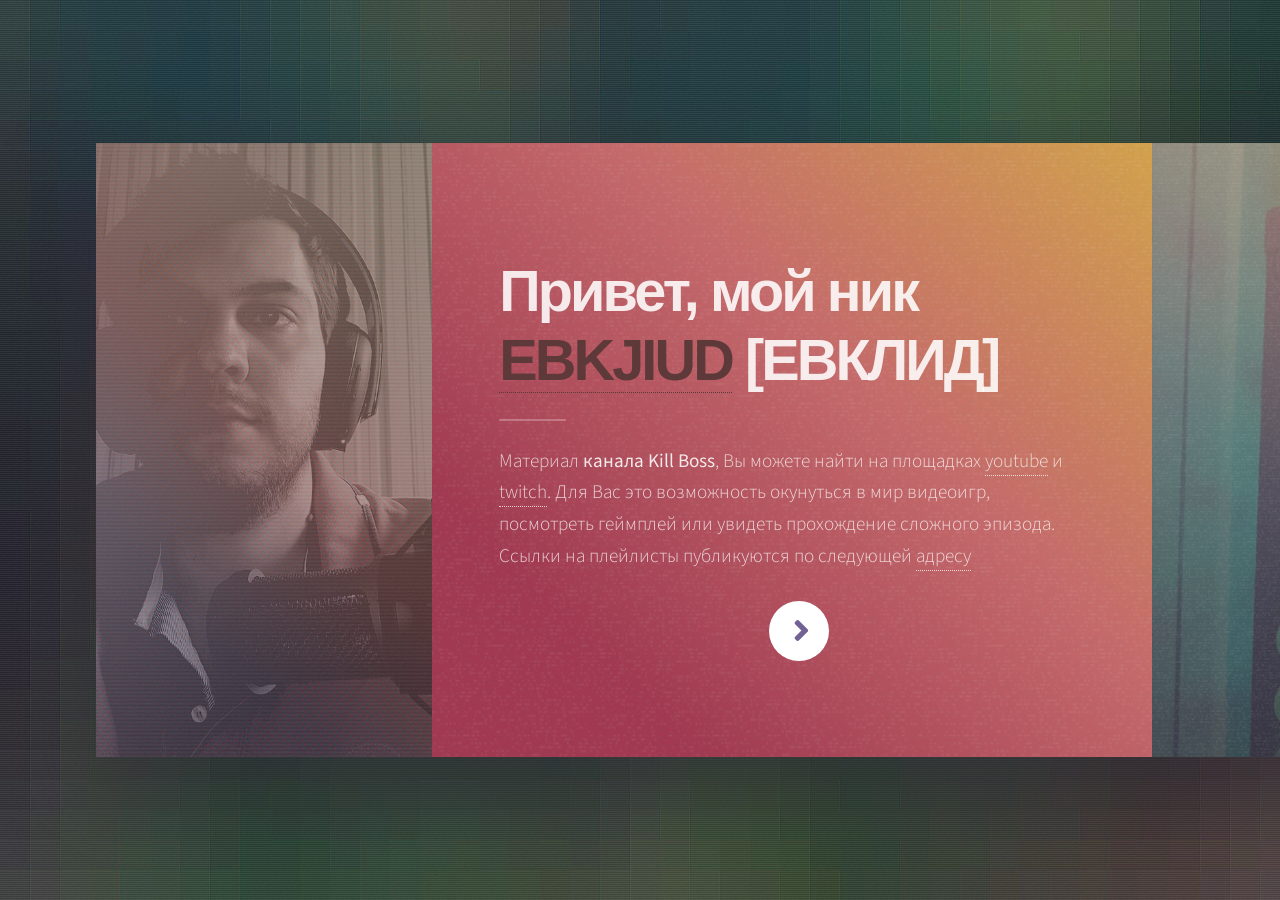
==== commit 3f0ca6fb: "Update index.html" ====
--- a/index.html
+++ b/index.html
@@ -6,6 +6,10 @@
 		<meta name="viewport" content="width=device-width, initial-scale=1, user-scalable=no" />
 		<link rel="stylesheet" href="assets/css/main.css" />
 		<noscript><link rel="stylesheet" href="assets/css/noscript.css" /></noscript>
+		<link rel="icon" href="http://blog.ebkjiud.ru/wp-content/uploads/2020/04/cropped-joystick-1-32x32.png" sizes="32x32">
+		<link rel="icon" href="http://blog.ebkjiud.ru/wp-content/uploads/2020/04/cropped-joystick-1-192x192.png" sizes="192x192">
+		<link rel="apple-touch-icon" href="http://blog.ebkjiud.ru/wp-content/uploads/2020/04/cropped-joystick-1-180x180.png">
+		<meta name="msapplication-TileImage" content="http://blog.ebkjiud.ru/wp-content/uploads/2020/04/cropped-joystick-1-270x270.png">
 	</head>
 	<body class="is-preload">
 
@@ -19,8 +23,8 @@
 							<section class="panel banner right" id="home">
 								<div class="content color0 span-3-75">
 									<h1 class="major">Привет, мой ник<br />
-									<obbb style="color:#5d3939;">EBKJIUD</obbb> [ЕВКЛИД]</h1>
-									<p>Материал <strong>канала Kill Boss</strong>, Вы можете найти на площадках <a href="https://www.youtube.com/c/KillBoss" target="_blank">youtube</a> и <a href="https://www.twitch.tv/mrebkjiud" target="_blank">twitch</a>. Для Вас это возможность окунуться в мир видеоигр, посмотреть геймплей или увидеть прохождение сложного эпизода.</p>
+										<obbb style="color:#5d3939;"><a href="http://blog.ebkjiud.ru/">EBKJIUD</a></obbb> [ЕВКЛИД]</h1>
+									<p>Материал <strong>канала Kill Boss</strong>, Вы можете найти на площадках <a href="https://www.youtube.com/c/KillBoss" target="_blank">youtube</a> и <a href="https://www.twitch.tv/mrebkjiud" target="_blank">twitch</a>. Для Вас это возможность окунуться в мир видеоигр, посмотреть геймплей или увидеть прохождение сложного эпизода. Ссылки на плейлисты публикуются по следующей <a href="http://blog.ebkjiud.ru/">адресу</a></p>
 									<ul class="actions">
 										<li><a href="#first" class="button primary color1 circle icon solid fa-angle-right">Мои железки</a></li>
 									</ul>
@@ -59,7 +63,7 @@
 									<h2 class="major">Периферия</h2>
 										<ul>
 											<li><a href="images/gallery/fulls/gc551.jpg">GC551 Live Gamer EXTREME 2</a></li>
-											<li><a href="images/gallery/fulls/AT2020.jpg">Audio-Technica AT2020usb</a></li>
+											<li><a href="images/gallery/fulls/Shure.jpg">Shure PG27 XLR</a></li>
 											<li><a href="images/gallery/fulls/ds.jpg">Dualshock 4 x4</a></li>
 											<li><a href="images/gallery/fulls/razer.jpg">RAZER KIYO</a></li>
 											<li><a href="images/gallery/fulls/ps4.jpg">PS4 PRO</a></li>
@@ -140,18 +144,18 @@
 
 										<h4>Icons</h4>
 										<ul class="icons">
-											<li><a href="https://twitter.com/home?status=https://www.youtube.com/Killboss Игровой канал Kill Boss (от ЕВКЛИДА)" class="icon brands fa-twitter"><span class="label">Twitter</span></a></li>
-											<li><a href="https://www.facebook.com/sharer/sharer.php?u=https://www.youtube.com/Killboss" class="icon brands fa-facebook-f"><span class="label">Facebook</span></a></li>
-											<li><a href="#" class="icon brands fa-instagram"><span class="label">Instagram</span></a></li>
-											<li><a href="#" class="icon brands fa-vk"><span class="label">Вконтакте</span></a></li>
+											<li><a href="https://twitter.com/home?status=https://www.youtube.com/Killboss Игровой канал Kill Boss (от ЕВКЛИДА)"  target="_blank" class="icon brands fa-twitter"><span class="label">Twitter</span></a></li>
+											<li><a href="https://www.facebook.com/sharer/sharer.php?u=https://www.youtube.com/Killboss"  target="_blank" class="icon brands fa-facebook-f"><span class="label">Facebook</span></a></li>
+											<!--<li><a href="#" class="icon brands fa-instagram"><span class="label">Instagram</span></a></li>-->
+											<li><a href="https://vk.com/share.php?url=https://www.youtube.com/Killboss" target="_blank" class="icon brands fa-vk"><span class="label">Вконтакте</span></a></li>
 										</ul>
 
 										<h4>Contact Icons</h4>
 										<ul class="contact-icons color2">
-											<li class="icon brands fa-twitter"><a href="https://twitter.com/home?status=https://www.youtube.com/Killboss Игровой канал Kill Boss (от ЕВКЛИДА)">Twitter</a></li>
-											<li class="icon brands fa-facebook-f"><a href="https://www.facebook.com/sharer/sharer.php?u=https://www.youtube.com/Killboss">Facebook</a></li>
-											<li class="icon brands fa-instagram"><a href="#">Instagram</a></li>
-											<li class="icon brands fa-vk"><a href="#">Вконтакте</a></li>
+											<li class="icon brands fa-twitter"><a href="https://twitter.com/home?status=https://www.youtube.com/Killboss Игровой канал Kill Boss (от ЕВКЛИДА)" target="_blank">Twitter</a></li>
+											<li class="icon brands fa-facebook-f"><a href="https://www.facebook.com/sharer/sharer.php?u=https://www.youtube.com/Killboss" target="_blank">Facebook</a></li>
+											<!--<li class="icon brands fa-instagram"><a href="#">Instagram</a></li>-->
+											<li class="icon brands fa-vk"><a href="https://vk.com/share.php?url=https://www.youtube.com/Killboss" target="_blank">Вконтакте</a></li>
 										</ul>
 
 									</div>
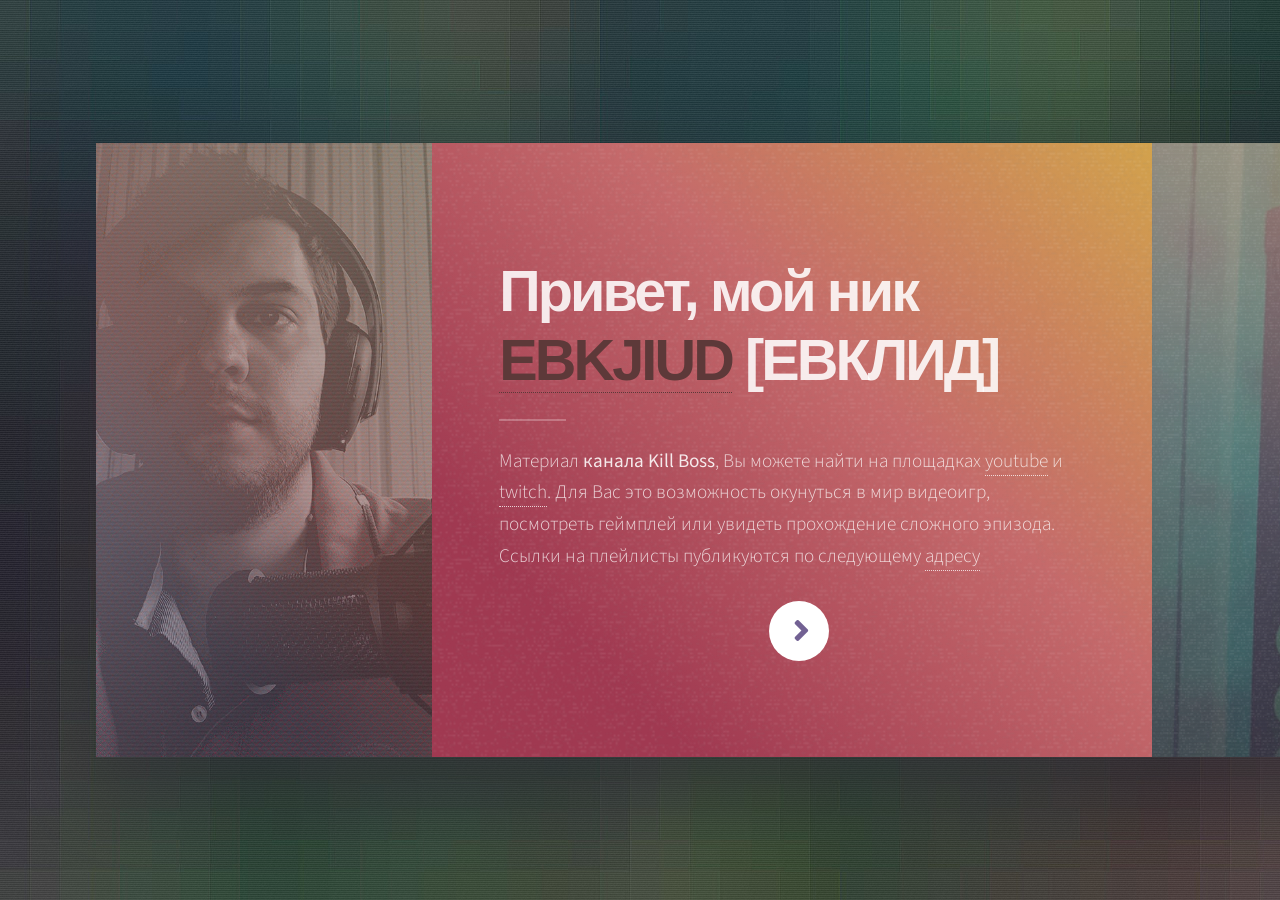
==== commit f8c18fe0: "Update index.html" ====
--- a/index.html
+++ b/index.html
@@ -24,7 +24,7 @@
 								<div class="content color0 span-3-75">
 									<h1 class="major">Привет, мой ник<br />
 										<obbb style="color:#5d3939;"><a href="http://blog.ebkjiud.ru/">EBKJIUD</a></obbb> [ЕВКЛИД]</h1>
-									<p>Материал <strong>канала Kill Boss</strong>, Вы можете найти на площадках <a href="https://www.youtube.com/c/KillBoss" target="_blank">youtube</a> и <a href="https://www.twitch.tv/mrebkjiud" target="_blank">twitch</a>. Для Вас это возможность окунуться в мир видеоигр, посмотреть геймплей или увидеть прохождение сложного эпизода. Ссылки на плейлисты публикуются по следующей <a href="http://blog.ebkjiud.ru/">адресу</a></p>
+									<p>Материал <strong>канала Kill Boss</strong>, Вы можете найти на площадках <a href="https://www.youtube.com/c/KillBoss" target="_blank">youtube</a> и <a href="https://www.twitch.tv/mrebkjiud" target="_blank">twitch</a>. Для Вас это возможность окунуться в мир видеоигр, посмотреть геймплей или увидеть прохождение сложного эпизода. Ссылки на плейлисты публикуются по следующему <a href="http://blog.ebkjiud.ru/">адресу</a></p>
 									<ul class="actions">
 										<li><a href="#first" class="button primary color1 circle icon solid fa-angle-right">Мои железки</a></li>
 									</ul>
